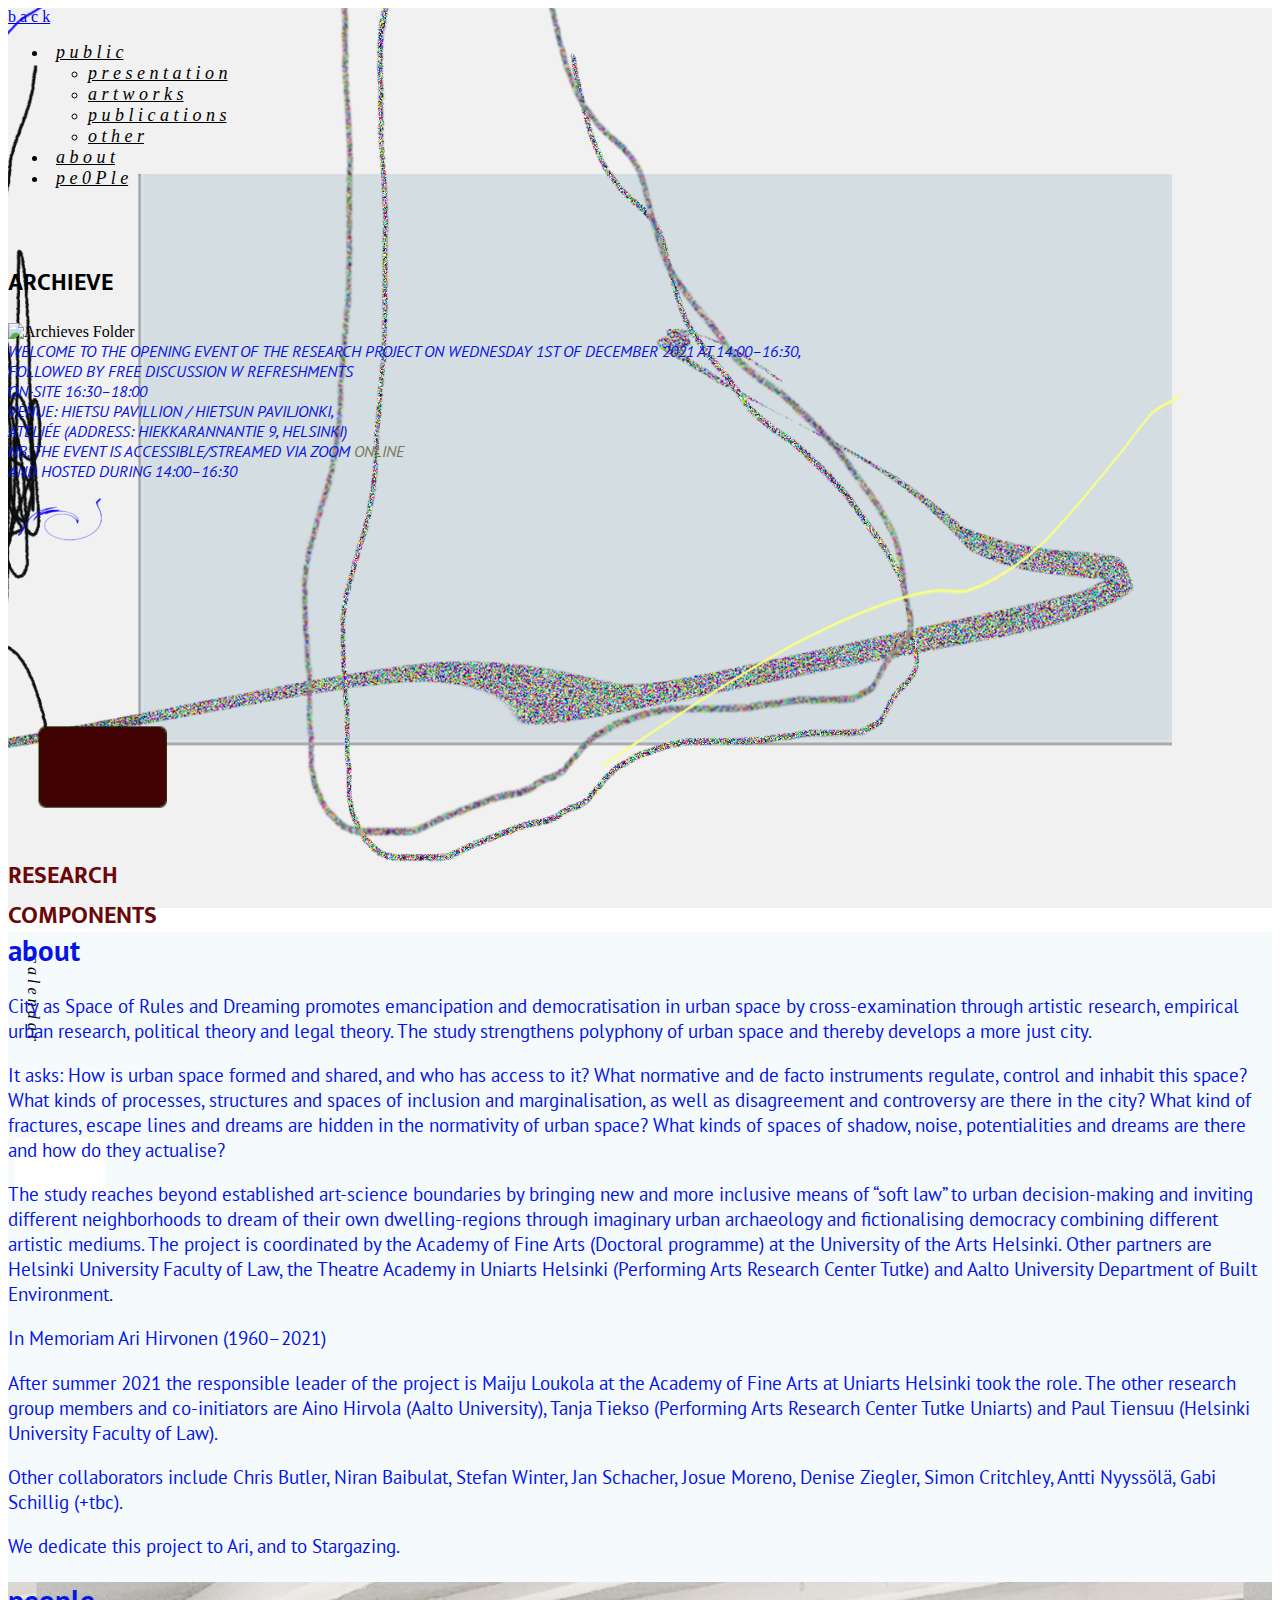
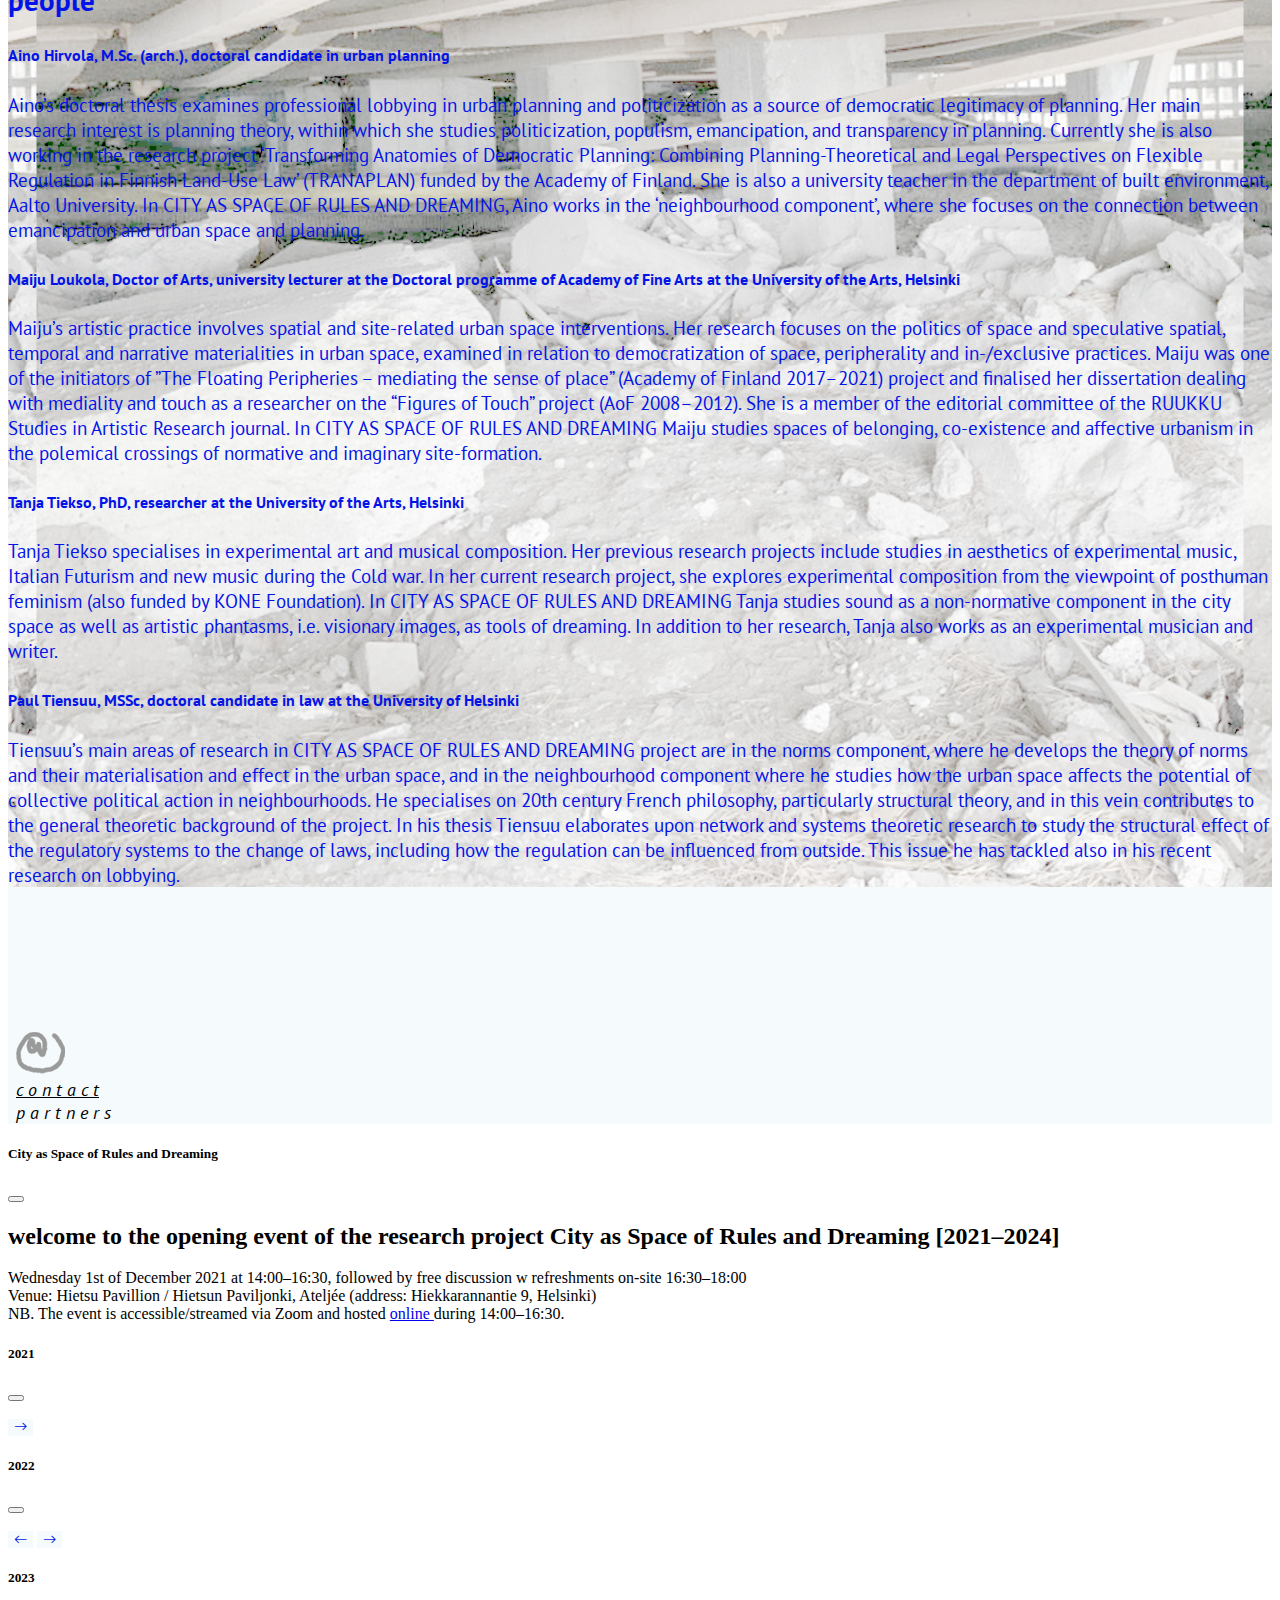
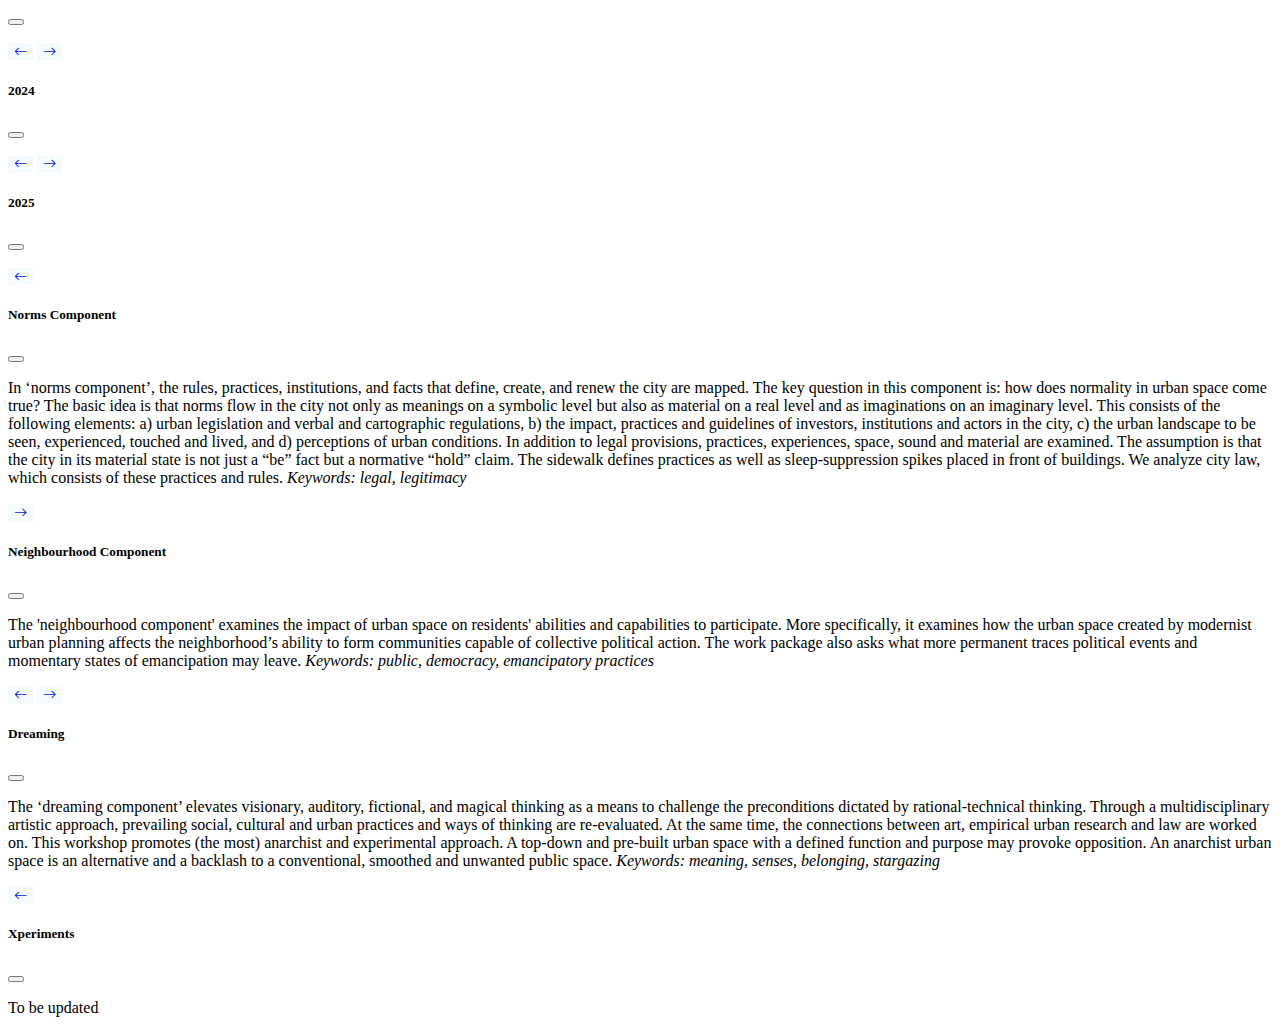
==== index.html @ d41f3d7b "footer modified for smartphones" ====
<!DOCTYPE html>
<html lang="en">
  <head>
    <meta charset="UTF-8" />
    <meta http-equiv="X-UA-Compatible" content="IE=edge" />
    <meta name="viewport" content="width=device-width, initial-scale=1.0" />
    <link
      href="https://cdn.jsdelivr.net/npm/bootstrap@5.1.3/dist/css/bootstrap.min.css"
      rel="stylesheet"
      integrity="sha384-1BmE4kWBq78iYhFldvKuhfTAU6auU8tT94WrHftjDbrCEXSU1oBoqyl2QvZ6jIW3"
      crossorigin="anonymous"
    />
    <link rel="stylesheet" href="https://cdn.jsdelivr.net/npm/bootstrap-icons@1.7.1/font/bootstrap-icons.css">
    <link rel="stylesheet" href="assets/css/styles.css" />
    <title>CityAsSpaceOfRulesAndDreaming</title>
  </head>
  <body>

    <!----------------------  Navbar, doesn't collapse, follow scroll, public expand -->

    <div class="land-page vh-100">
      <nav class="navbar navbar-expand navbar-light fixed-top">
        <div class="container-fluid">
          <a class="navbar-brand" href="#home">b a c k</a>
          <div
            class="collapse navbar-collapse justify-content-center"
            id="navbarNavDropdown"
          >
            <ul class="navbar-nav">
              <li class="nav-item dropdown">
                <a
                  class="nav-link dropdown-toggle"
                  href="work.html"
                  id="navbarDropdownMenuLink"
                  role="button"
                  data-bs-toggle="dropdown"
                  aria-expanded="false"
                >
                  p u b l i c
                </a>
                <ul
                  class="dropdown-menu menu-background"
                  aria-labelledby="navbarDropdownMenuLink"
                >
                  <li>
                    <a class="dropdown-item" href="work.html">p r e s e n t a t i o n</a>
                  </li>
                  <li><a class="dropdown-item" href="work.html">a r t w o r k s</a></li>
                  <li>
                    <a class="dropdown-item" href="work.html">p u b l i c a t i o n s</a>
                  </li>
                  <li><a class="dropdown-item" href="work.html">o t h e r</a></li>
                </ul>
              </li>
              <li class="nav-item">
                <a class="nav-link" aria-current="page" href="#about">a b o u t</a>
              </li>
              <li class="nav-item">
                <a class="nav-link" href="#people">p e 0 P l e</a>
              </li>
            </ul>
          </div>
        </div>
      </nav>
      <!---------------------------------------- Container --------------------------------------------------->
      <div class="container-fluid" id="home">

        <!------------------------------------------ Mooving Banner --------------------------------->
          <div class="row pt-5">
            <div class="col-12 text-uppercase">
              <div class="banner-container" id="banner">
                <h1>City as space of rules and dreaming [2021-2024]</h1>
              </div>
            </div>
          </div>

          <!---------------------------------------- Archieves ------------------------------------------------------->
          <div class="row">
            <div class="col-6 col-md-5 order-md-2 archieves-box">
              <div class="archives-container d-md-flex justify-content-start">
                <h2>Archieve</h2>
                <img src="assets/img/archives-folder.png" alt="Archieves Folder" class="img-fluid" id="archives-folder">
              </div>
              

              <!------------------------------------- Archieves pop up Cards ----------------------------- -->
              <div class="archieves-cards first-archieves-card" >
                <h5>2025</h5>
                <p>
                  To be updated
                </p>
              </div>
              <div class="archieves-cards second-archieves-card" >
                <h5>2024</h5>
                <p>
                  To be updated
                </p>
              </div>
              <div class="archieves-cards third-archieves-card">
                <h5>2023</h5>
                <p>
                  To be updated
                </p>
              </div>
              <div class="archieves-cards fourth-archieves-card">
                <h5>2022</h5>
                <p>
                  To be updated
                </p>
              </div>
              <div class="archieves-cards fifth-archieves-card">
                <h5>2021</h5>
                <p>
                  To be updated
                </p>
              </div>
            </div>

            <!------------------------------------- Calendar Text   ----------------------------------->
            <div class="col-6 col-md-5 order-md-3 fs-4 calendar-text-container">
              <div id="calendar-text">
                <p>Welcome to the opening event of the research project on
                  Wednesday 1st of December 2021 at 14:00–16:30,<br>
                  followed by free discussion w refreshments <br> on-site 16:30–18:00
                  
                </p>
                <p>
                  Venue: Hietsu Pavillion / Hietsun Paviljonki, <br> Ateljée (address:
                  Hiekkarannantie 9, Helsinki) <br>
                  NB. The event is accessible/streamed via Zoom <a href="https://uniarts.zoom.us/j/67145623311"target="_blank">online</a>  <br> and hosted
                  during 14:00–16:30 
                </p>
              </div>
              <img src="assets/img/whirlpool-line.png" alt="Blue Whirlpool" class="img-fluid">  
            </div>

            <!------------------------------------------- Research Components ----------------------------------------->
            <div class="col-12 col-md-6 order-md-4">
              <div class="research-container d-md-flex justify-content-center">
                <img src="assets/img/experiments-folder.png" alt="Archieves Folder" class="img-fluid" id="research-folder">
                <h2>Research <br> Components</h2>
              </div>
              
              <div class="research-cards first-research-card" >
                <h5>Norms Component</h5>
                <p>
                  In ‘norms component’, the rules, practices, institutions, and facts that define, create, and renew the city are mapped. The key question in this component is: how does normality in urban space come true? The basic idea is that norms flow in the city not only as meanings on a symbolic level but also as material on a real level and as imaginations on an imaginary level. This consists of the following elements: a) urban legislation and verbal and cartographic regulations, b) the impact, practices and guidelines of investors, institutions and actors in the city, c) the urban landscape to be seen, experienced, touched and lived, and d) perceptions of urban conditions. In addition to legal provisions, practices, experiences, space, sound and material are examined. The assumption is that the city in its material state is not just a “be” fact but a normative “hold” claim. The sidewalk defines practices as well as sleep-suppression spikes placed in front of buildings. We analyze city law, which consists of these practices and rules. 

                <i>Keywords: legal, legitimacy</i>  
              </p>
              </div>
              <div class="research-cards second-research-card" >
                <h5>Neighbourhood Component</h5>
                <p>
                  The 'neighbourhood component' examines the impact of urban space on residents' abilities and capabilities to participate. More specifically, it examines how the urban space created by modernist urban planning affects the neighborhood’s ability to form communities capable of collective political action. The work package also asks what more permanent traces political events and momentary states of emancipation may leave.

                <i>Keywords: public, democracy, emancipatory practices</i>  
                </p>
              </div>
              <div class="research-cards third-research-card">
                <h5>Dreaming</h5>
                <p>
                  The ‘dreaming component’ elevates visionary, auditory, fictional, and magical thinking as a means to challenge the preconditions dictated by rational-technical thinking. Through a multidisciplinary artistic approach, prevailing social, cultural and urban practices and ways of thinking are re-evaluated. At the same time, the connections between art, empirical urban research and law are worked on. This workshop promotes (the most) anarchist and experimental approach. A top-down and pre-built urban space with a defined function and purpose may provoke opposition. An anarchist urban space is an alternative and a backlash to a conventional, smoothed and unwanted public space. 

                 <i>Keywords: meaning, senses, belonging, stargazing</i> 
                </p>
              </div>
            </div>


            <!----------------------------------- Calendar --------------------------------------------------->
            <div class="col-md-2 col-6 order-md-1 mt-auto fs-5 d-flex" id="calendar">
              <p class="pt-3 calendar-toggler">c a l e n d a r</p>
              
            </div>  
            <!----------------------------------- Xperiment ------------------------------------------------- -->
            <div class="col-6 order-md-last">
              <div class="experiment-container d-md-flex justify-content-start">
                <h2>Xperiments</h2>
                <img src="assets/img/small-white-folder.png" alt="Experiments Folder" class="img-fluid" id="experiments-folder">
                <div class="xperiments-cards" >
                  <h5>Xperiments</h5>
                  <p>
                    To be updated  
                  </p>
                </div>
              </div>
            </div>
          </div>
        </div>
    </div>
    <div class="container-fluid sections">
      <div class="row px-4 mb-5 mt-5 pt-5" id="about">
        <h2 class="mt-5">About</h2>
        <section class="mt-5 pt-5">
          <p>
            City as Space of Rules and Dreaming promotes emancipation and democratisation in urban space by cross-examination through artistic research, empirical urban research, political theory and legal theory. The study strengthens polyphony of urban space and thereby develops a more just city.
          </p>
            <p>
            It asks: How is urban space formed and shared, and who has access to it? What normative and de facto instruments regulate, control and inhabit this space? What kinds of processes, structures and spaces of inclusion and marginalisation, as well as disagreement and controversy are there in the city? What kind of fractures, escape lines and dreams are hidden in the normativity of urban space? What kinds of spaces of shadow, noise, potentialities and dreams are there and how do they actualise?
            </p>
            <p>
              The study reaches beyond established art-science boundaries by bringing new and more inclusive means of “soft law” to urban decision-making and inviting different neighborhoods to dream of their own dwelling-regions through imaginary urban archaeology and fictionalising democracy combining different artistic mediums. The project is coordinated by the Academy of Fine Arts (Doctoral programme) at the University of the Arts Helsinki. Other partners are Helsinki University Faculty of Law, the Theatre Academy in Uniarts Helsinki (Performing Arts Research Center Tutke) and Aalto University Department of Built Environment.
            </p>
            <p>
              In Memoriam Ari Hirvonen (1960–2021)
            </p>
            <p>
              After summer 2021 the responsible leader of the project is Maiju Loukola at the Academy of Fine Arts at Uniarts Helsinki took the role. The other research group members and co-initiators are Aino Hirvola (Aalto University), Tanja Tiekso (Performing Arts Research Center Tutke Uniarts) and Paul Tiensuu (Helsinki University Faculty of Law).
            </p>
            <p>
              Other collaborators include Chris Butler, Niran Baibulat, Stefan Winter, Jan Schacher, Josue Moreno, Denise Ziegler, Simon Critchley, Antti Nyyssölä, Gabi Schillig (+tbc). 
            </p>
            <p>
              We dedicate this project to Ari, and to Stargazing.
            </p>
        </div>
        <div class="row my-5 px-4 py-5" id="people">
        <h2 class="mt-5 pt-5">People</h2>
        <section class="my-5">
        <h5 class="mt-5"> Aino Hirvola, M.Sc. (arch.), doctoral candidate in urban planning</h5> 
        <p>
           Aino’s doctoral thesis examines professional lobbying in urban planning and politicization as a source of democratic legitimacy of planning. Her main research interest is planning theory, within which she studies politicization, populism, emancipation, and transparency in planning. Currently she is also working in the research project ‘Transforming Anatomies of Democratic Planning: Combining Planning-Theoretical and Legal Perspectives on Flexible Regulation in Finnish Land-Use Law’ (TRANAPLAN) funded by the Academy of Finland. She is also a university teacher in the department of built environment, Aalto University. In CITY AS SPACE OF RULES AND DREAMING, Aino works in the ‘neighbourhood component’, where she focuses on the connection between emancipation and urban space and planning.
        </p>
        </section>
        
      </section>
      <section class="mb-5">
        <h5>Maiju Loukola, Doctor of Arts, university lecturer at the Doctoral programme of Academy of Fine Arts at the University of the Arts, Helsinki
        </h5> 
        <p>
          Maiju’s artistic practice involves spatial and site-related urban space interventions. Her research focuses on the politics of space and speculative spatial, temporal and narrative materialities in urban space, examined in relation to democratization of space, peripherality and in-/exclusive practices. Maiju was one of the initiators of ”The Floating Peripheries – mediating the sense of place” (Academy of Finland 2017–2021) project and finalised her dissertation dealing with mediality and touch as a researcher on the “Figures of Touch” project (AoF 2008–2012). She is a member of the editorial committee of the RUUKKU Studies in Artistic Research journal. In CITY AS SPACE OF RULES AND DREAMING Maiju studies spaces of belonging, co-existence and affective urbanism in the polemical crossings of normative and imaginary site-formation. 
        </p>
        </section>
        <section class="mb-5">
          <h5>Tanja Tiekso, PhD, researcher at the University of the Arts, Helsinki</h5> 
          <p>
            Tanja Tiekso specialises in experimental art and musical composition. Her previous research projects include studies in aesthetics of experimental music, Italian Futurism and new music during the Cold war. In her current research project, she explores experimental composition from the viewpoint of posthuman feminism (also funded by KONE Foundation). In CITY AS SPACE OF RULES AND DREAMING Tanja studies sound as a non-normative component in the city space as well as artistic phantasms, i.e. visionary images, as tools of dreaming. In addition to her research, Tanja also works as an experimental musician and writer. 
          </p>
          </section>
          <section class="mb-5">
            <h5>Paul Tiensuu, MSSc, doctoral candidate in law at the University of Helsinki
            </h5> 
            <p>
              Tiensuu’s main areas of research in CITY AS SPACE OF RULES AND DREAMING project are in the norms component, where he develops the theory of norms and their materialisation and effect in the urban space, and in the neighbourhood component where he studies how the urban space affects the potential of collective political action in neighbourhoods. He specialises on 20th century French philosophy, particularly structural theory, and in this vein contributes to the general theoretic background of the project. In his thesis Tiensuu elaborates upon network and systems theoretic research to study the structural effect of the regulatory systems to the change of laws, including how the regulation can be influenced from outside. This issue he has tackled also in his recent research on lobbying.
            </p>
          </section>
      </div>
      <!------------------------------------------------- Footer ----------------------------------------->

      <div class="row">
        <div class="col-12">
          <footer class="w-100">
            <ul class="d-flex justify-content-center align-items-center">
              <li id="img-container-footer">
                <a href="mailto:cityasspaceofrulesanddreaming.fi" class="px-0">
                  <img src="assets/img/footer-at-logo.png" alt="at contact" class="img-fluid nav-link">
                </a>
              </li>
              <li>
                <a href="mailto:cityasspaceofrulesanddreaming.fi" class="nav-link text-decoration-none my-auto px-0">c o n t a c t</a>
              </li>
              <li>
                <span class="nav-link text-decoration-none px-0" id="partners-toggle">p a r t n e r s</span>
              </li>
            </ul>
            <p class="partners-text text-center mx-auto">
              The project is coordinated by the Academy of Fine Arts (Doctoral programme) at the University of the Arts Helsinki. Other partners are Helsinki University Faculty of Law, the Theatre Academy in Uniarts Helsinki (Performing Arts Research Center Tutke) and Aalto University Department of Built Environment 
            </p>
          </footer>
        </div>
      </div>
    </div>

    <!---------------------------------------- Calendar Modal ------------------------------------------>
    <div class="modal fade" id="calendarModal" aria-hidden="true" aria-labelledby="calendarModalToggleLabel" tabindex="-1">
      <div class="modal-dialog modal-dialog-centered">
        <div class="modal-content">
          <div class="modal-header">
            <h5 class="modal-title" id="calendarModalToggleLabel">City as Space of Rules and Dreaming</h5>
            <button type="button" class="btn-close" data-bs-dismiss="modal" aria-label="Close"></button>
          </div>
          <div class="modal-body">
            <h2>welcome to the opening event of the research project City as Space of Rules and Dreaming [2021–2024]</h2>
            <p>
              Wednesday 1st of December 2021 at 14:00–16:30, followed by free discussion w refreshments on-site 16:30–18:00 <br> Venue: Hietsu Pavillion / Hietsun Paviljonki, Ateljée (address: Hiekkarannantie 9, Helsinki) <br> NB. The event is accessible/streamed via Zoom and hosted <a href="https://uniarts.zoom.us/j/67145623311" target="_blank"> online </a> during 14:00–16:30.
            </p>
          </div>
          </div>
        </div>
      </div>
    </div>
    <!----------------------------------  Archieves Modal ---------------------------------------------->

    <div class="modal fade" id="archievesModal2021" aria-hidden="true" aria-labelledby="archievesModal2021ToggleLabel" tabindex="-1">
      <div class="modal-dialog modal-dialog-centered">
        <div class="modal-content">
          <div class="modal-header">
            <h5 class="modal-title" id="archievesModal2021ToggleLabel">2021</h5>
            <button type="button" class="btn-close" data-bs-dismiss="modal" aria-label="Close"></button>
          </div>
          <div class="modal-body">
            <p></p>
          </div>
          <div class="modal-footer">
            <button class="btn btn-primary bg-btn" data-bs-target="#archievesModal2022" data-bs-toggle="modal"><i class="bi bi-arrow-right back-arrow"></i></button>
          </div>
        </div>
      </div>
    </div>
    <div class="modal fade" id="archievesModal2022" aria-hidden="true" aria-labelledby="archievesModal2022ToggleLabel" tabindex="-1">
      <div class="modal-dialog modal-dialog-centered">
        <div class="modal-content">
          <div class="modal-header">
            <h5 class="modal-title" id="archievesModal2022ToggleLabel">2022</h5>
            <button type="button" class="btn-close" data-bs-dismiss="modal" aria-label="Close"></button>
          </div>
          <div class="modal-body">
           <p></p>
          </div>
          <div class="modal-footer justify-content-between">
            <button class="btn btn-primary bg-btn" data-bs-target="#archievesModal2021" data-bs-toggle="modal"><i class="bi bi-arrow-left"></i></button>
            <button class="btn btn-primary bg-btn" data-bs-target="#archievesModal2023" data-bs-toggle="modal"><i class="bi bi-arrow-right back-arrow"></i></button>
          </div>
        </div>
      </div>
    </div>
    <div class="modal fade" id="archievesModal2023" aria-hidden="true" aria-labelledby="archievesModal2023ToggleLabel" tabindex="-1">
      <div class="modal-dialog modal-dialog-centered">
        <div class="modal-content">
          <div class="modal-header">
            <h5 class="modal-title" id="archievesModal2023ToggleLabel">2023</h5>
            <button type="button" class="btn-close" data-bs-dismiss="modal" aria-label="Close"></button>
          </div>
          <div class="modal-body">
           <p></p>
          </div>
          <div class="modal-footer justify-content-between">
            <button class="btn btn-primary bg-btn" data-bs-target="#archievesModal2022" data-bs-toggle="modal"><i class="bi bi-arrow-left"></i></button>
            <button class="btn btn-primary bg-btn" data-bs-target="#archievesModal2024" data-bs-toggle="modal"><i class="bi bi-arrow-right back-arrow"></i></button>
          </div>
        </div>
      </div>
    </div>
    <div class="modal fade" id="archievesModal2024" aria-hidden="true" aria-labelledby="archievesModal2024ToggleLabel" tabindex="-1">
      <div class="modal-dialog modal-dialog-centered">
        <div class="modal-content">
          <div class="modal-header">
            <h5 class="modal-title" id="archievesModal2024ToggleLabel">2024</h5>
            <button type="button" class="btn-close" data-bs-dismiss="modal" aria-label="Close"></button>
          </div>
          <div class="modal-body">
           <p></p>
          </div>
          <div class="modal-footer justify-content-between">
            <button class="btn btn-primary bg-btn" data-bs-target="#archievesModal2023" data-bs-toggle="modal"><i class="bi bi-arrow-left"></i></button>
            <button class="btn btn-primary bg-btn" data-bs-target="#archievesModal2025" data-bs-toggle="modal"><i class="bi bi-arrow-right back-arrow"></i></button>
          </div>
        </div>
      </div>
    </div>
    <div class="modal fade" id="archievesModal2025" aria-hidden="true" aria-labelledby="archievesModal2025ToggleLabel" tabindex="-1">
      <div class="modal-dialog modal-dialog-centered">
        <div class="modal-content">
          <div class="modal-header">
            <h5 class="modal-title" id="archievesModal2025ToggleLabel">2025</h5>
            <button type="button" class="btn-close" data-bs-dismiss="modal" aria-label="Close"></button>
          </div>
          <div class="modal-body">
           <p></p>
          </div>
          <div class="modal-footer justify-content-start">
            <button class="btn btn-primary bg-btn" data-bs-target="#archievesModal2024" data-bs-toggle="modal"><i class="bi bi-arrow-left"></i></button>
          </div>
        </div>
      </div>
    </div>

    <!--------------------------------------------------  Research Modal ---------------------------------------------->

    <div class="modal fade" id="researchModal1" aria-hidden="true" aria-labelledby="researchModal1ToggleLabel" tabindex="-1">
      <div class="modal-dialog modal-dialog-centered">
        <div class="modal-content">
          <div class="modal-header">
            <h5 class="modal-title" id="researchModal1ToggleLabel">Norms Component</h5>
            <button type="button" class="btn-close" data-bs-dismiss="modal" aria-label="Close"></button>
          </div>
          <div class="modal-body">
            <p>
              In ‘norms component’, the rules, practices, institutions, and facts that define, create, and renew the city are mapped. The key question in this component is: how does normality in urban space come true? The basic idea is that norms flow in the city not only as meanings on a symbolic level but also as material on a real level and as imaginations on an imaginary level. This consists of the following elements: a) urban legislation and verbal and cartographic regulations, b) the impact, practices and guidelines of investors, institutions and actors in the city, c) the urban landscape to be seen, experienced, touched and lived, and d) perceptions of urban conditions. In addition to legal provisions, practices, experiences, space, sound and material are examined. The assumption is that the city in its material state is not just a “be” fact but a normative “hold” claim. The sidewalk defines practices as well as sleep-suppression spikes placed in front of buildings. We analyze city law, which consists of these practices and rules. 

            <i>Keywords: legal, legitimacy</i>  
          </p>
          </div>
          <div class="modal-footer">
            <button class="btn btn-primary bg-btn" data-bs-target="#researchModal2" data-bs-toggle="modal"><i class="bi bi-arrow-right back-arrow"></i></button>
          </div>
        </div>
      </div>
    </div>
    <div class="modal fade" id="researchModal2" aria-hidden="true" aria-labelledby="researchModal2ToggleLabel" tabindex="-1">
      <div class="modal-dialog modal-dialog-centered">
        <div class="modal-content">
          <div class="modal-header">
            <h5 class="modal-title" id="researchModal2ToggleLabel">Neighbourhood Component</h5>
            <button type="button" class="btn-close" data-bs-dismiss="modal" aria-label="Close"></button>
          </div>
          <div class="modal-body">
            <p>
              The 'neighbourhood component' examines the impact of urban space on residents' abilities and capabilities to participate. More specifically, it examines how the urban space created by modernist urban planning affects the neighborhood’s ability to form communities capable of collective political action. The work package also asks what more permanent traces political events and momentary states of emancipation may leave.

            <i>Keywords: public, democracy, emancipatory practices</i>  
            </p>
          </div>
          <div class="modal-footer justify-content-between">
            <button class="btn btn-primary bg-btn" data-bs-target="#researchModal1" data-bs-toggle="modal"><i class="bi bi-arrow-left"></i></button>
            <button class="btn btn-primary bg-btn" data-bs-target="#researchModal3" data-bs-toggle="modal"><i class="bi bi-arrow-right back-arrow"></i></button>
          </div>
        </div>
      </div>
    </div>
    <div class="modal fade" id="researchModal3" aria-hidden="true" aria-labelledby="researchModal3ToggleLabel" tabindex="-1">
      <div class="modal-dialog modal-dialog-centered">
        <div class="modal-content">
          <div class="modal-header">
            <h5 class="modal-title" id="researchModal3ToggleLabel">Dreaming</h5>
            <button type="button" class="btn-close" data-bs-dismiss="modal" aria-label="Close"></button>
          </div>
          <div class="modal-body">
            <p>
              The ‘dreaming component’ elevates visionary, auditory, fictional, and magical thinking as a means to challenge the preconditions dictated by rational-technical thinking. Through a multidisciplinary artistic approach, prevailing social, cultural and urban practices and ways of thinking are re-evaluated. At the same time, the connections between art, empirical urban research and law are worked on. This workshop promotes (the most) anarchist and experimental approach. A top-down and pre-built urban space with a defined function and purpose may provoke opposition. An anarchist urban space is an alternative and a backlash to a conventional, smoothed and unwanted public space. 

             <i>Keywords: meaning, senses, belonging, stargazing</i> 
            </p>
          </div>
          <div class="modal-footer justify-content-start">
            <button class="btn btn-primary bg-btn" data-bs-target="#researchModal2" data-bs-toggle="modal"><i class="bi bi-arrow-left"></i></i></button>
          </div>
        </div>
      </div>
    </div>
    <!------------------------------------------------ Xperiments Modal -------------------------------------------------->

    <div class="modal fade" id="xperimentsModal" aria-hidden="true" aria-labelledby="xperimentsModalToggleLabel" tabindex="-1">
      <div class="modal-dialog modal-dialog-centered">
        <div class="modal-content">
          <div class="modal-header">
            <h5 class="modal-title" id="xperimentsModalToggleLabel">Xperiments</h5>
            <button type="button" class="btn-close" data-bs-dismiss="modal" aria-label="Close"></button>
          </div>
          <div class="modal-body">
            <p>
              To be updated
            </p>
          </div>
          <div class="modal-footer">
          </div>
        </div>
      </div>
    </div>
    <!-- ----------------------------------------- Scripts JS ---------------------------------------------------------- -->
    <script
      src="https://cdn.jsdelivr.net/npm/bootstrap@5.1.3/dist/js/bootstrap.bundle.min.js"
      integrity="sha384-ka7Sk0Gln4gmtz2MlQnikT1wXgYsOg+OMhuP+IlRH9sENBO0LRn5q+8nbTov4+1p"
      crossorigin="anonymous"
    ></script>
    <script src="https://code.jquery.com/jquery-3.6.0.min.js" integrity="sha256-/xUj+3OJU5yExlq6GSYGSHk7tPXikynS7ogEvDej/m4=" crossorigin="anonymous"></script>
    <script src="assets/js/script.js"></script>
  </body>
</html>
---- assets/css/styles.css ----
/* ------------------------------------------------ Typo implorts ------------------------*/
 
@import url('https://fonts.googleapis.com/css2?family=Mukta:wght@500&family=PT+Sans:ital,wght@0,400;0,700;1,400&family=Roboto:ital,wght@0,400;1,500&display=swap'); 
 /* ---------------------------- Background images ---------------------- */

 /*--------------------------- Desktop-------------------------------*/

.land-page{
    height: 100vh;
    background-image: url("../img/desktop/alternative-background.png");
    background-position: center;
    background-size: cover;
    background-repeat: no-repeat;
    background-color: #f1f1f1;
}

@media(max-width: 1200px) {

    .land-page {
        background-image: url("../img/alternative-background-1200.png");
    }   
}
@media(max-width: 992px) {

    .land-page {
        background-image: url("../img/smartphone/background-medium2.png");
    }   
    #calendar-text p {
        font-size: 20px;
    }
    .calendar-text-container{
        min-height: 40vh;
    }
}

@media(max-width: 768px) {

    .land-page {
        background-image: url("../img/smartphone/background-smartphone.png");
    }
    #calendar-text p {
        font-size: 15px;
    }
    .calendar-text-container{
        min-height: 383px;
    }   
}

@media(min-width:726px){
    footer{
    padding-top: 10%;
    justify-content: center;
    }
    .nav-link, .dropdown-item{
        font-style: italic;
        color: black !important;    
        font-size: large;
    }
    
}
@media(max-width: 576px){
    #calendar-text{
        display: none;
    }
    .calendar-text-container{
        height: 0;
    }
    .nav-link{
        font-style: italic;
        color: black;
        font-size: 13px;
        }
        .sections{
            margin-top: 10vh;
        }
}

.nav-link{
    margin: 0 0.5rem;
}
.calendar-text-container{
    min-height: 40vh;
}

.menu-background{
    background: none;
    border: 0px;

}
 
/* ---------------------- Banner --------------------*/
 
#banner {
    color: #0414e7;
    width: 100%;
    overflow: hidden;
    margin: 0;
}

/* ------------------ Mooving Text ---------------------- */
#banner > h1 {
    display: inline-block;                
    padding-right: 2em;                   /* sapce for transition */
    padding-left: 100%;                   /* Initialy to the right of the container */
    white-space: nowrap;                  /* No back to line */
    animation: defilement-rtl 30s infinite linear;
    margin: 0 auto;
    font-family: "Roboto", sans-serif;
    font-style: italic;
  }
  @keyframes defilement-rtl {
    0% {
      transform: translate3d(0,0,0);      /* right initial position */
    }
    100% {
      transform: translate3d(-100%,0,0);  /* final left position */
    }
  }


/* ----------------------------------- Archives ----------------*/

.archives-container h2{
    text-transform: uppercase;
    font-family: 'mukta', sans-serif;
}

#archives-folder{
    cursor: pointer;
}

.archieves-cards{
    display: none;
    width: 30%;
    height: 60%;
    position: absolute;
    left: 35%;
    top: 10%;
    border: black solid 1px;
    cursor: pointer;
    padding: 10px;
    overflow: scroll;
    background-color: #f5fbfc;
    font-family: 'PT sans', sans-serif;
    text-align: center;
}

.archieves-active{
    display: block;
}
.archieves-active:hover{
    transform: scale(1.05);
}

.first-archieves-card{
    z-index: 1;
}

.second-archieves-card{
    margin : 3em 0 0 3em;
    z-index: 2;
}
.third-archieves-card{
    margin : 6em 0 0 6em;
    z-index: 3;
}
.fourth-archieves-card{
    margin : 9em 0 0 9em;
    z-index: 4;
}
.fifth-archieves-card{
    margin : 12em 0 0 12em;
    z-index: 5;
}

/*---------------------------- Calendar Text -----------------------------*/
.calendarTextDisabled{
    display: none;
}
/*-------------------------------------- Calendar------------------------*/

#calendar .calendar-toggler {
    writing-mode: vertical-rl;
    text-orientation: mixed;
    cursor: pointer;
    font-style: italic; 
}

.calendar-text-container{
    font-family: 'PT sans', sans-serif;

}
.calendar-text-container p {
    text-transform: uppercase;
    margin: auto;
}
#calendar-text{
    color: #0414e7;
    font-style: italic;
}
#calendar-text a {
    text-decoration: none;
    color: rgb(119, 119, 87);
}
/* ---------------------------------------- research ----------------------------*/

.research-container h2{
    text-transform: uppercase;
    color: #6c0707;
    font-family: 'mukta', sans-serif;
}
#research-folder{
    cursor: pointer;
}

.research-cards{
    display: none;
    width: 30%;
    height: 60%;
    position: absolute;
    left: 35%;
    top: 10%;
    border: black solid 1px;
    cursor: pointer;
    padding: 10px;
    overflow: scroll;
    background-color: #f5fbfc;
    font-family: 'PT sans', sans-serif;
    text-align: center;
    
}

.research-active{
    display: block;
}
.research-active:hover{
    transform: scale(1.05);
}

.first-research-card{
    z-index: 1;
}

.second-research-card{
    margin : 3em 0 0 3em;
    z-index: 2;
}
.third-research-card{
    margin : 6em 0 0 6em;
    z-index: 3;
}

/* --------------------------------------------- Experiments ----------------------------------------*/

.experiment-container h2{
    text-transform: uppercase;
    color: white;
    font-family: 'mukta', sans-serif;
}

#experiments-folder{
    cursor: pointer;
}

.xperiments-cards{
    display: none;
    width: 30%;
    height: 60%;
    position: absolute;
    left: 20%;
    top: 10%;
    border: black solid 1px;
    cursor: pointer;
    padding: 10px;
    overflow: scroll;
    background-color: #f5fbfc;
    font-family: 'PT sans', sans-serif;
    text-align: center;
}
.xperiments-active{
    display: block;
}
/* ----------------------------------------- Footer -------------------------------*/




#partners-toggle{
    cursor: pointer;
}
.partners-text{
    width: 50%;
    font-size: small;
    display: none;
}
.partners-text-enabled{
    display: block;
    font-weight: bold;
    font-family: 'PT sans', sans-serif;
    color: #0414e7;
}

.sections{
    color: #0414e7;
    height: auto;
    font-family: "PT sans", sans-serif;
    background-color: #f5fbfc;
}
#people{
    background-image: url("../img/artworksbackground1.jpg");
    background-position: center;
    background-size: contain; 
}
#people, #about{
    font-size: 1.2rem;
}
.bg-btn{
    background-color: #f5fbfc !important;
    border: #f5fbfc !important;
}
.bg-btn i {
    color: #0414e7;
}
.sections h2{
    text-transform: lowercase;
}

footer img{
    padding: 0 !important;
    margin: 0;
}

footer ul {
    list-style: none;
    padding: 0;
    margin: 0;
}
footer ul li {
    margin: auto 0;
}
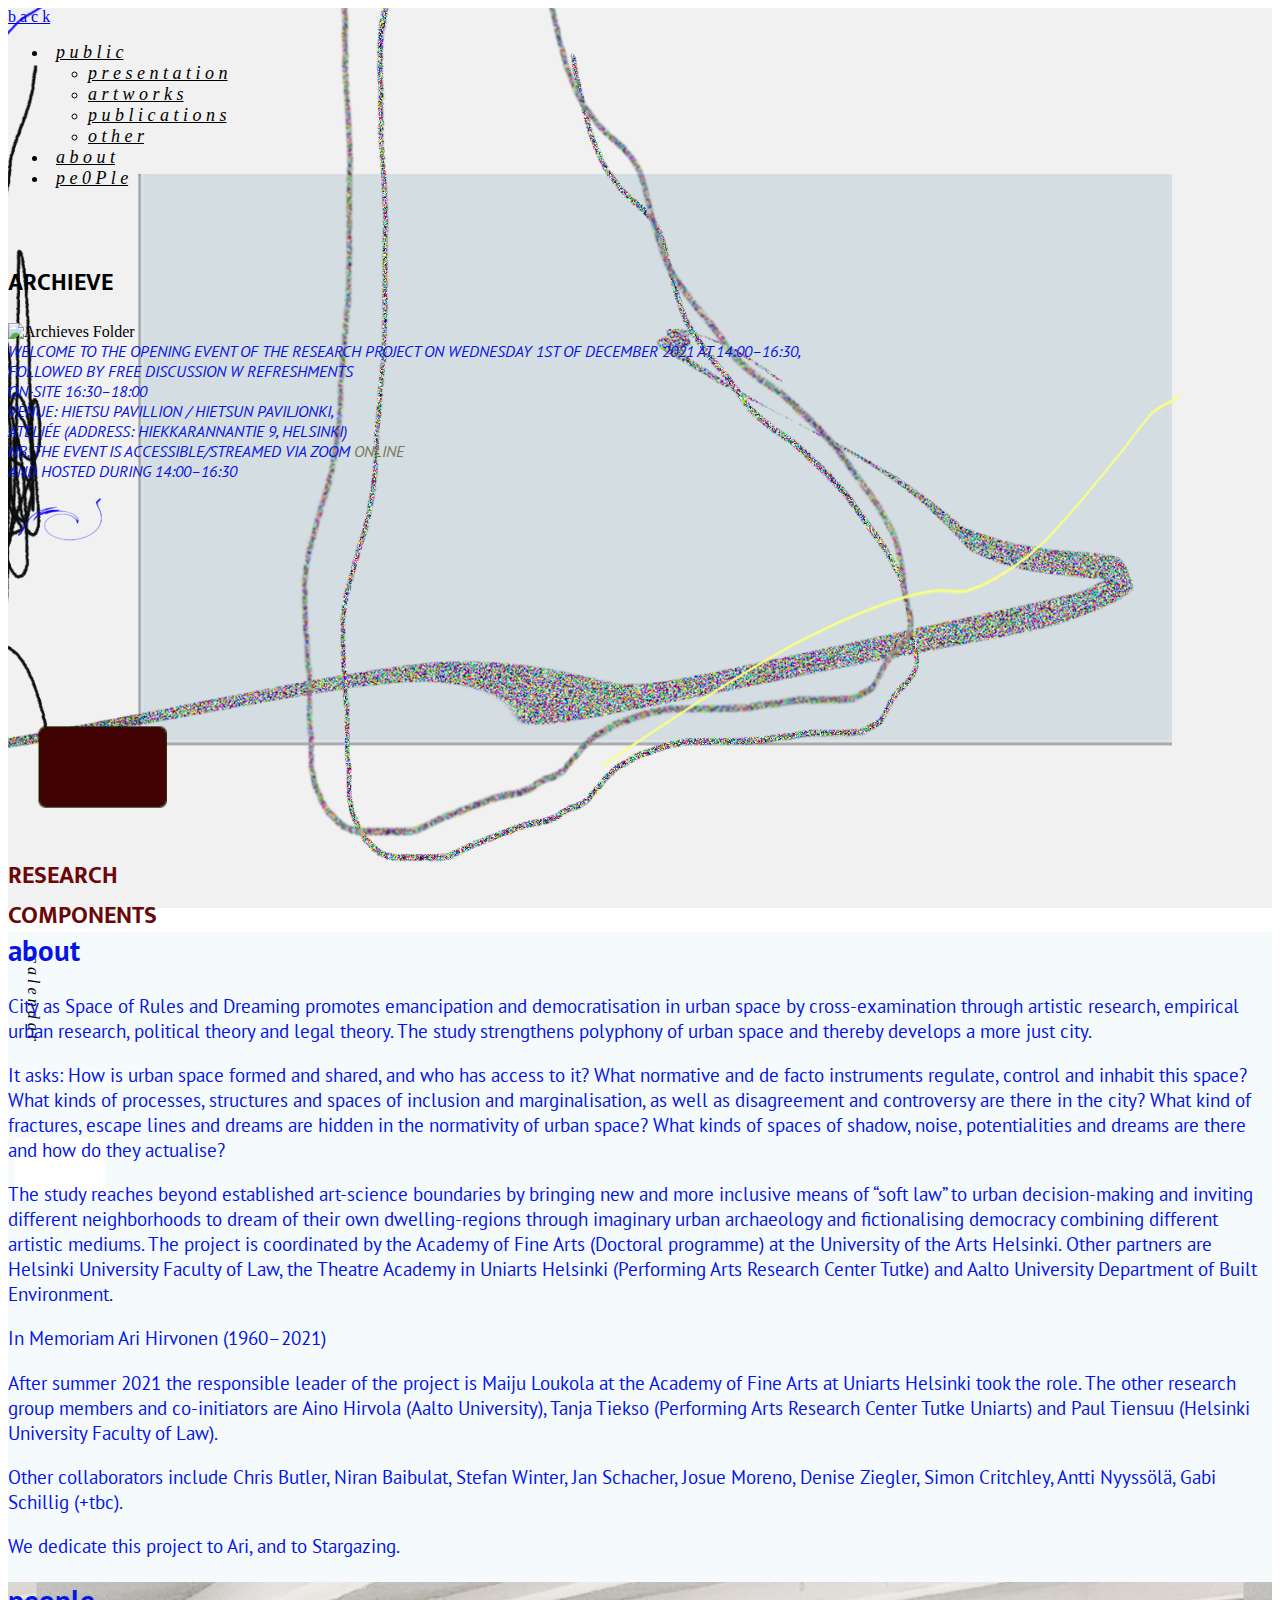
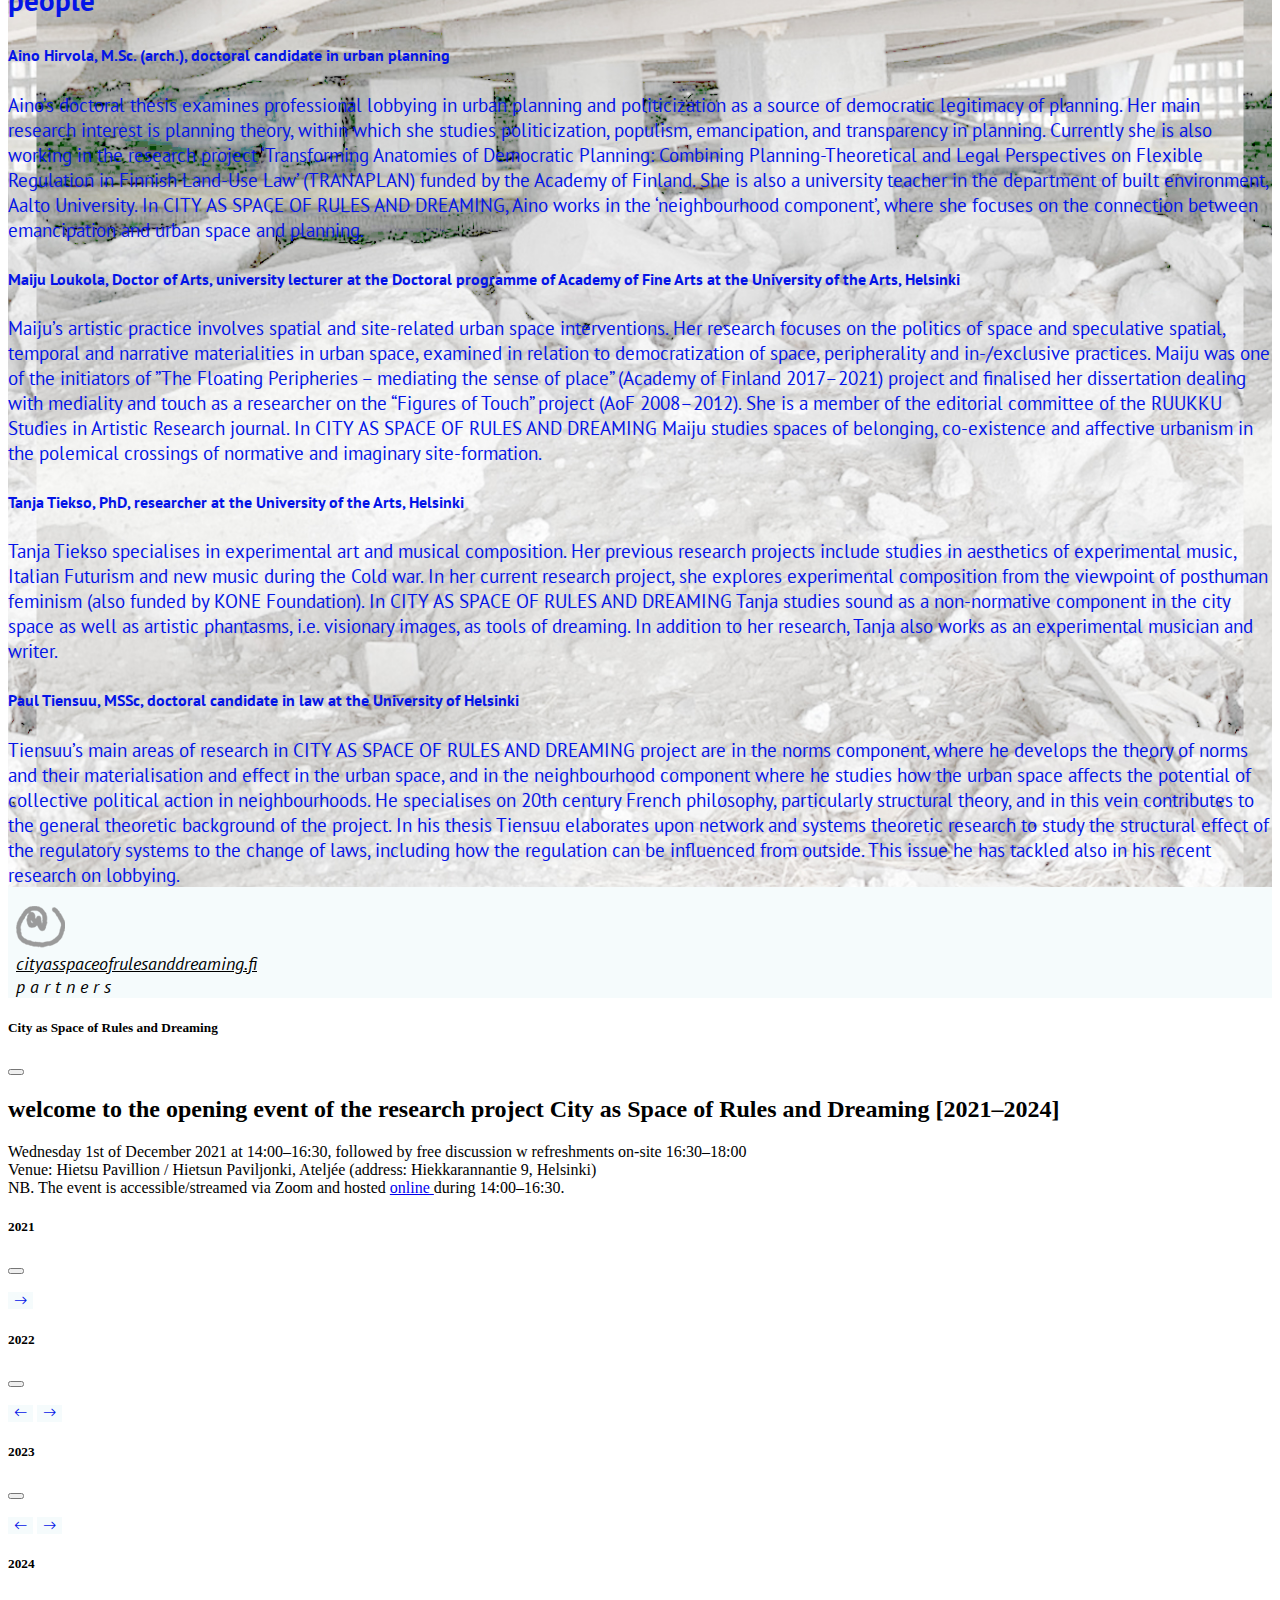
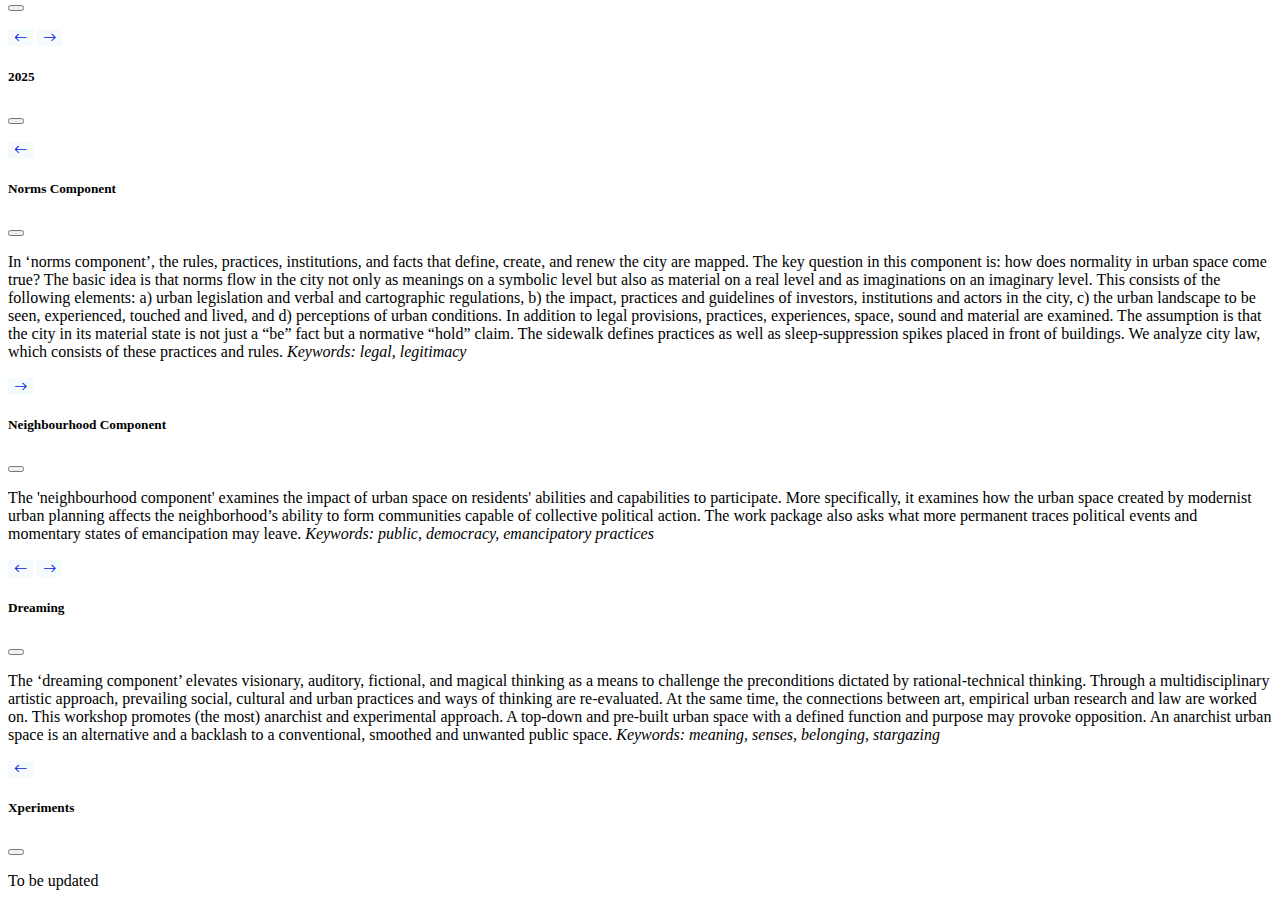
==== commit 2330be00: "research folder img size changed for smartphones" ====
--- a/index.html
+++ b/index.html
@@ -85,30 +85,52 @@
 
               <!------------------------------------- Archieves pop up Cards ----------------------------- -->
               <div class="archieves-cards first-archieves-card" >
+                <div class="d-flex justify-content-between">
+                  <h4>Archieve</h4>
+                  <button type="button" class="btn-close card-btn-close" aria-label="Close"></button>
+                </div>
                 <h5>2025</h5>
                 <p>
                   To be updated
                 </p>
               </div>
               <div class="archieves-cards second-archieves-card" >
+                <div class="d-flex justify-content-between">
+                  <h4>Archieve</h4>
+                  <button type="button" class="btn-close card-btn-close" aria-label="Close"></button>
+                </div>
                 <h5>2024</h5>
+
                 <p>
                   To be updated
                 </p>
               </div>
               <div class="archieves-cards third-archieves-card">
+                <div class="d-flex justify-content-between">
+                  <h4>Archieve</h4>
+                  <button type="button" class="btn-close card-btn-close" aria-label="Close"></button>
+                </div>
                 <h5>2023</h5>
+
                 <p>
                   To be updated
                 </p>
               </div>
               <div class="archieves-cards fourth-archieves-card">
+                <div class="d-flex justify-content-between">
+                  <h4>Archieve</h4>
+                  <button type="button" class="btn-close card-btn-close" aria-label="Close"></button>
+                </div>
                 <h5>2022</h5>
                 <p>
                   To be updated
                 </p>
               </div>
               <div class="archieves-cards fifth-archieves-card">
+                <div class="d-flex justify-content-between">
+                  <h4>Archieve</h4>
+                  <button type="button" class="btn-close card-btn-close" aria-label="Close"></button>
+                </div>
                 <h5>2021</h5>
                 <p>
                   To be updated
@@ -141,7 +163,11 @@
                 <h2>Research <br> Components</h2>
               </div>
               
-              <div class="research-cards first-research-card" >
+              <div class="research-cards first-research-card">
+                <div class="d-flex justify-content-between">
+                  <h4>Research Components</h4>
+                  <button type="button" class="btn-close card-btn-close" aria-label="Close"></button>
+                </div>
                 <h5>Norms Component</h5>
                 <p>
                   In ‘norms component’, the rules, practices, institutions, and facts that define, create, and renew the city are mapped. The key question in this component is: how does normality in urban space come true? The basic idea is that norms flow in the city not only as meanings on a symbolic level but also as material on a real level and as imaginations on an imaginary level. This consists of the following elements: a) urban legislation and verbal and cartographic regulations, b) the impact, practices and guidelines of investors, institutions and actors in the city, c) the urban landscape to be seen, experienced, touched and lived, and d) perceptions of urban conditions. In addition to legal provisions, practices, experiences, space, sound and material are examined. The assumption is that the city in its material state is not just a “be” fact but a normative “hold” claim. The sidewalk defines practices as well as sleep-suppression spikes placed in front of buildings. We analyze city law, which consists of these practices and rules. 
@@ -149,7 +175,11 @@
                 <i>Keywords: legal, legitimacy</i>  
               </p>
               </div>
-              <div class="research-cards second-research-card" >
+              <div class="research-cards second-research-card">
+                <div class="d-flex justify-content-between">
+                  <h4>Research Components</h4>
+                  <button type="button" class="btn-close card-btn-close" aria-label="Close"></button>
+                </div>
                 <h5>Neighbourhood Component</h5>
                 <p>
                   The 'neighbourhood component' examines the impact of urban space on residents' abilities and capabilities to participate. More specifically, it examines how the urban space created by modernist urban planning affects the neighborhood’s ability to form communities capable of collective political action. The work package also asks what more permanent traces political events and momentary states of emancipation may leave.
@@ -158,6 +188,10 @@
                 </p>
               </div>
               <div class="research-cards third-research-card">
+                <div class="d-flex justify-content-between">
+                  <h4>Research Components</h4>
+                  <button type="button" class="btn-close card-btn-close" aria-label="Close"></button>
+                </div>
                 <h5>Dreaming</h5>
                 <p>
                   The ‘dreaming component’ elevates visionary, auditory, fictional, and magical thinking as a means to challenge the preconditions dictated by rational-technical thinking. Through a multidisciplinary artistic approach, prevailing social, cultural and urban practices and ways of thinking are re-evaluated. At the same time, the connections between art, empirical urban research and law are worked on. This workshop promotes (the most) anarchist and experimental approach. A top-down and pre-built urban space with a defined function and purpose may provoke opposition. An anarchist urban space is an alternative and a backlash to a conventional, smoothed and unwanted public space. 
@@ -179,7 +213,11 @@
                 <h2>Xperiments</h2>
                 <img src="assets/img/small-white-folder.png" alt="Experiments Folder" class="img-fluid" id="experiments-folder">
                 <div class="xperiments-cards" >
-                  <h5>Xperiments</h5>
+                  <div class="d-flex justify-content-between">
+                    <h4>Xperiments</h4>
+                    <button type="button" class="btn-close card-btn-close" aria-label="Close"></button>
+                  </div>
+                  <h5></h5>
                   <p>
                     To be updated  
                   </p>
@@ -190,7 +228,7 @@
         </div>
     </div>
     <div class="container-fluid sections">
-      <div class="row px-4 mb-5 mt-5 pt-5" id="about">
+      <div class="row px-4 mb-5" id="about">
         <h2 class="mt-5">About</h2>
         <section class="mt-5 pt-5">
           <p>
@@ -248,9 +286,9 @@
       </div>
       <!------------------------------------------------- Footer ----------------------------------------->
 
-      <div class="row">
+      <div class="row pb-5">
         <div class="col-12">
-          <footer class="w-100">
+          <footer class="w-100 mb-5">
             <ul class="d-flex justify-content-center align-items-center">
               <li id="img-container-footer">
                 <a href="mailto:cityasspaceofrulesanddreaming.fi" class="px-0">
@@ -258,7 +296,7 @@
                 </a>
               </li>
               <li>
-                <a href="mailto:cityasspaceofrulesanddreaming.fi" class="nav-link text-decoration-none my-auto px-0">c o n t a c t</a>
+                <a href="mailto:cityasspaceofrulesanddreaming.fi" class="nav-link text-decoration-none my-auto px-0">cityasspaceofrulesanddreaming.fi</a>
               </li>
               <li>
                 <span class="nav-link text-decoration-none px-0" id="partners-toggle">p a r t n e r s</span>
--- a/assets/css/styles.css
+++ b/assets/css/styles.css
@@ -48,7 +48,6 @@
 
 @media(min-width:726px){
     footer{
-    padding-top: 10%;
     justify-content: center;
     }
     .nav-link, .dropdown-item{
@@ -87,7 +86,7 @@
     border: 0px;
 
 }
- 
+
 /* ---------------------- Banner --------------------*/
  
 #banner {
@@ -142,13 +141,10 @@
     overflow: scroll;
     background-color: #f5fbfc;
     font-family: 'PT sans', sans-serif;
-    text-align: center;
-}
-
-.archieves-active{
-    display: block;
-}
-.archieves-active:hover{
+}
+
+
+.card-active:hover{
     transform: scale(1.05);
 }
 
@@ -226,16 +222,8 @@
     overflow: scroll;
     background-color: #f5fbfc;
     font-family: 'PT sans', sans-serif;
-    text-align: center;
-    
-}
-
-.research-active{
-    display: block;
-}
-.research-active:hover{
-    transform: scale(1.05);
-}
+}
+
 
 .first-research-card{
     z-index: 1;
@@ -275,14 +263,18 @@
     overflow: scroll;
     background-color: #f5fbfc;
     font-family: 'PT sans', sans-serif;
-    text-align: center;
-}
-.xperiments-active{
+    
+}
+
+
+/* ******************************************* Active class ************************/
+
+
+.card-active{
     display: block;
 }
+
 /* ----------------------------------------- Footer -------------------------------*/
-
-
 
 
 #partners-toggle{
@@ -299,7 +291,20 @@
     font-family: 'PT sans', sans-serif;
     color: #0414e7;
 }
-
+footer img{
+    padding: 0 !important;
+    margin: 0;
+}
+
+footer ul {
+    list-style: none;
+    padding: 0;
+    margin: 0;
+}
+footer ul li {
+    margin: auto 0;
+}
+/* *********************************** Sections************************************** */
 .sections{
     color: #0414e7;
     height: auto;
@@ -325,16 +330,3 @@
     text-transform: lowercase;
 }
 
-footer img{
-    padding: 0 !important;
-    margin: 0;
-}
-
-footer ul {
-    list-style: none;
-    padding: 0;
-    margin: 0;
-}
-footer ul li {
-    margin: auto 0;
-}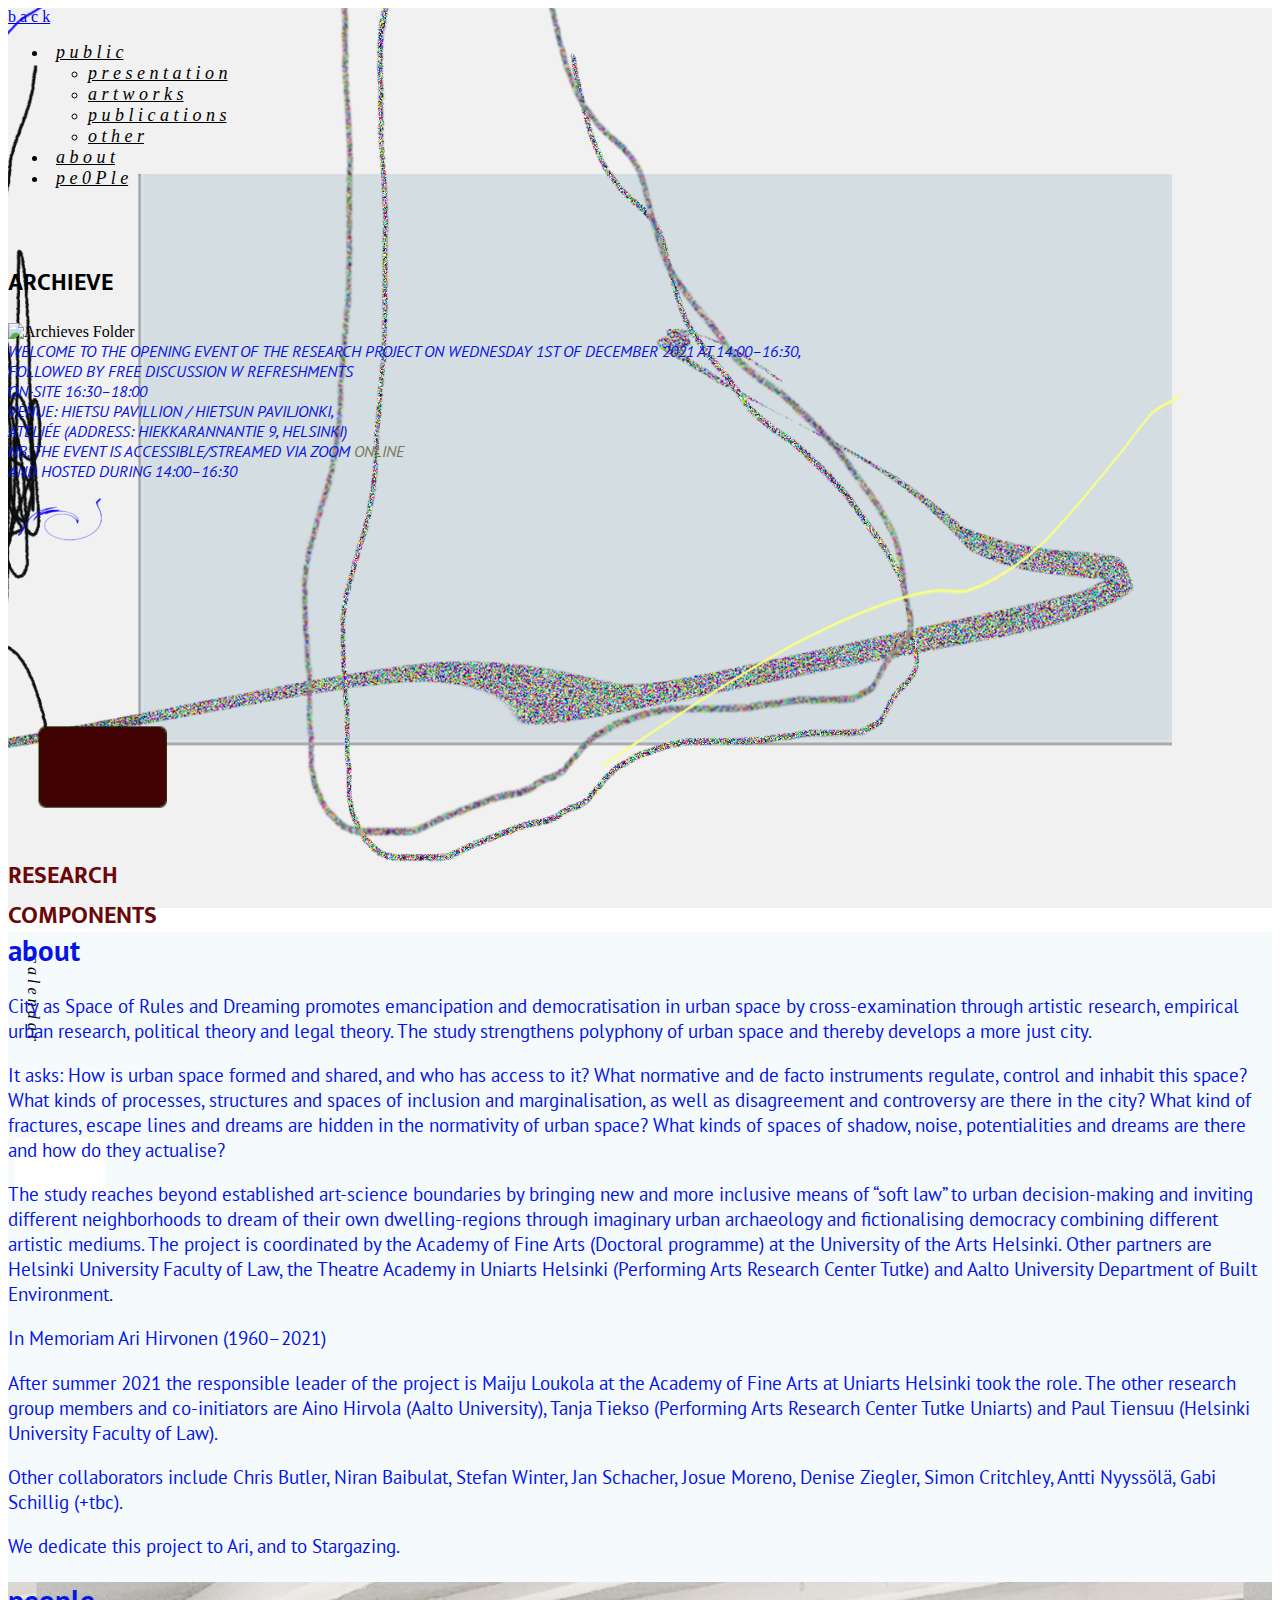
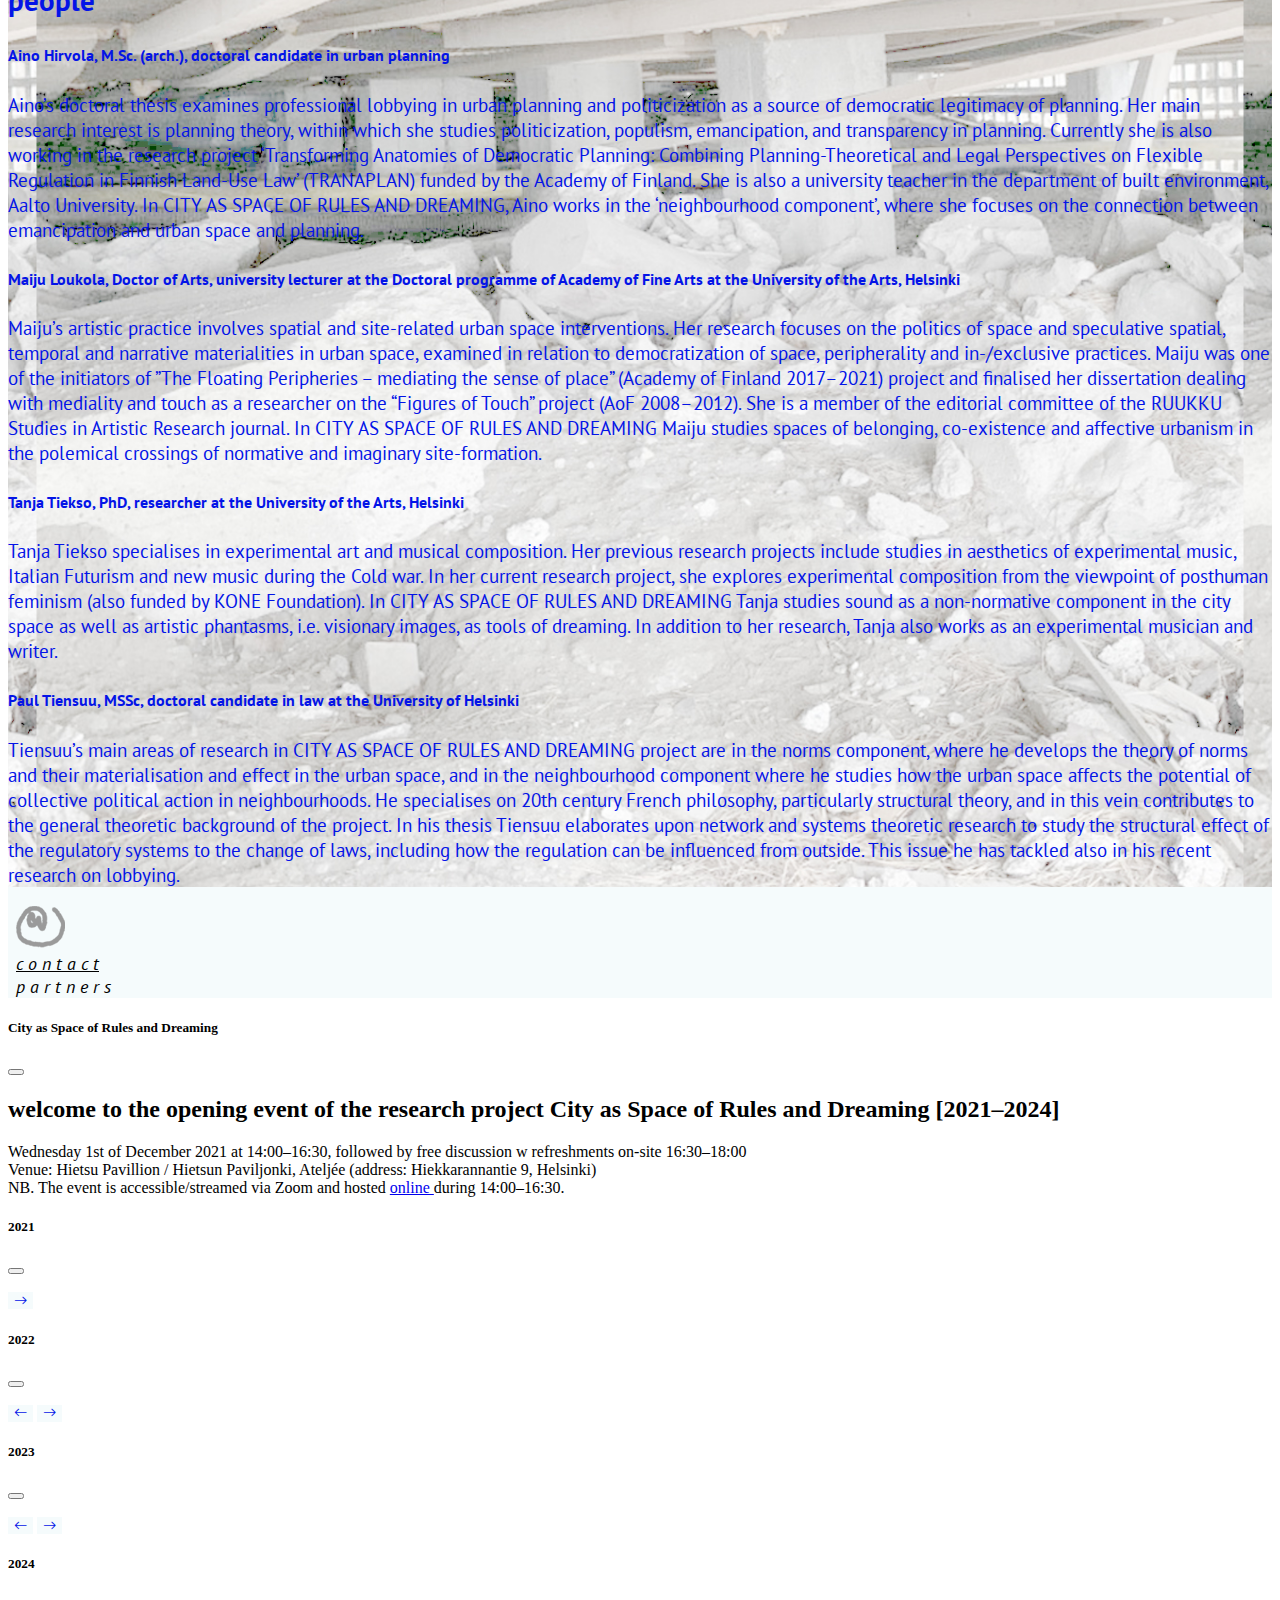
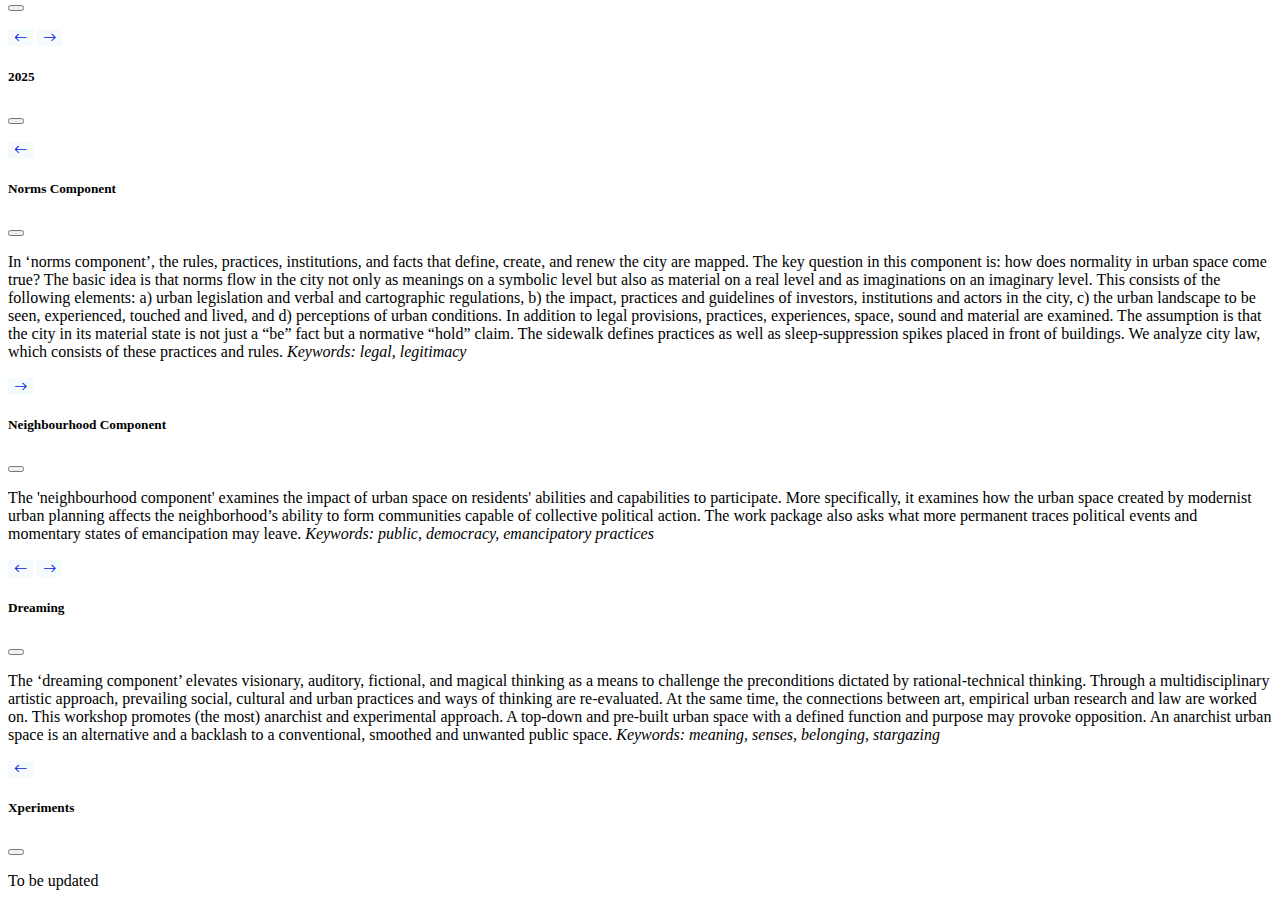
==== commit ce005984: "mailto added" ====
--- a/index.html
+++ b/index.html
@@ -291,12 +291,12 @@
           <footer class="w-100 mb-5">
             <ul class="d-flex justify-content-center align-items-center">
               <li id="img-container-footer">
-                <a href="mailto:cityasspaceofrulesanddreaming.fi" class="px-0">
+                <a href="mailto:contact@cityasspaceofrulesanddreaming.fi" class="px-0">
                   <img src="assets/img/footer-at-logo.png" alt="at contact" class="img-fluid nav-link">
                 </a>
               </li>
               <li>
-                <a href="mailto:cityasspaceofrulesanddreaming.fi" class="nav-link text-decoration-none my-auto px-0">cityasspaceofrulesanddreaming.fi</a>
+                <a href="mailto:contact@cityasspaceofrulesanddreaming.fi" class="nav-link text-decoration-none my-auto px-0">c o n t a c t</a>
               </li>
               <li>
                 <span class="nav-link text-decoration-none px-0" id="partners-toggle">p a r t n e r s</span>
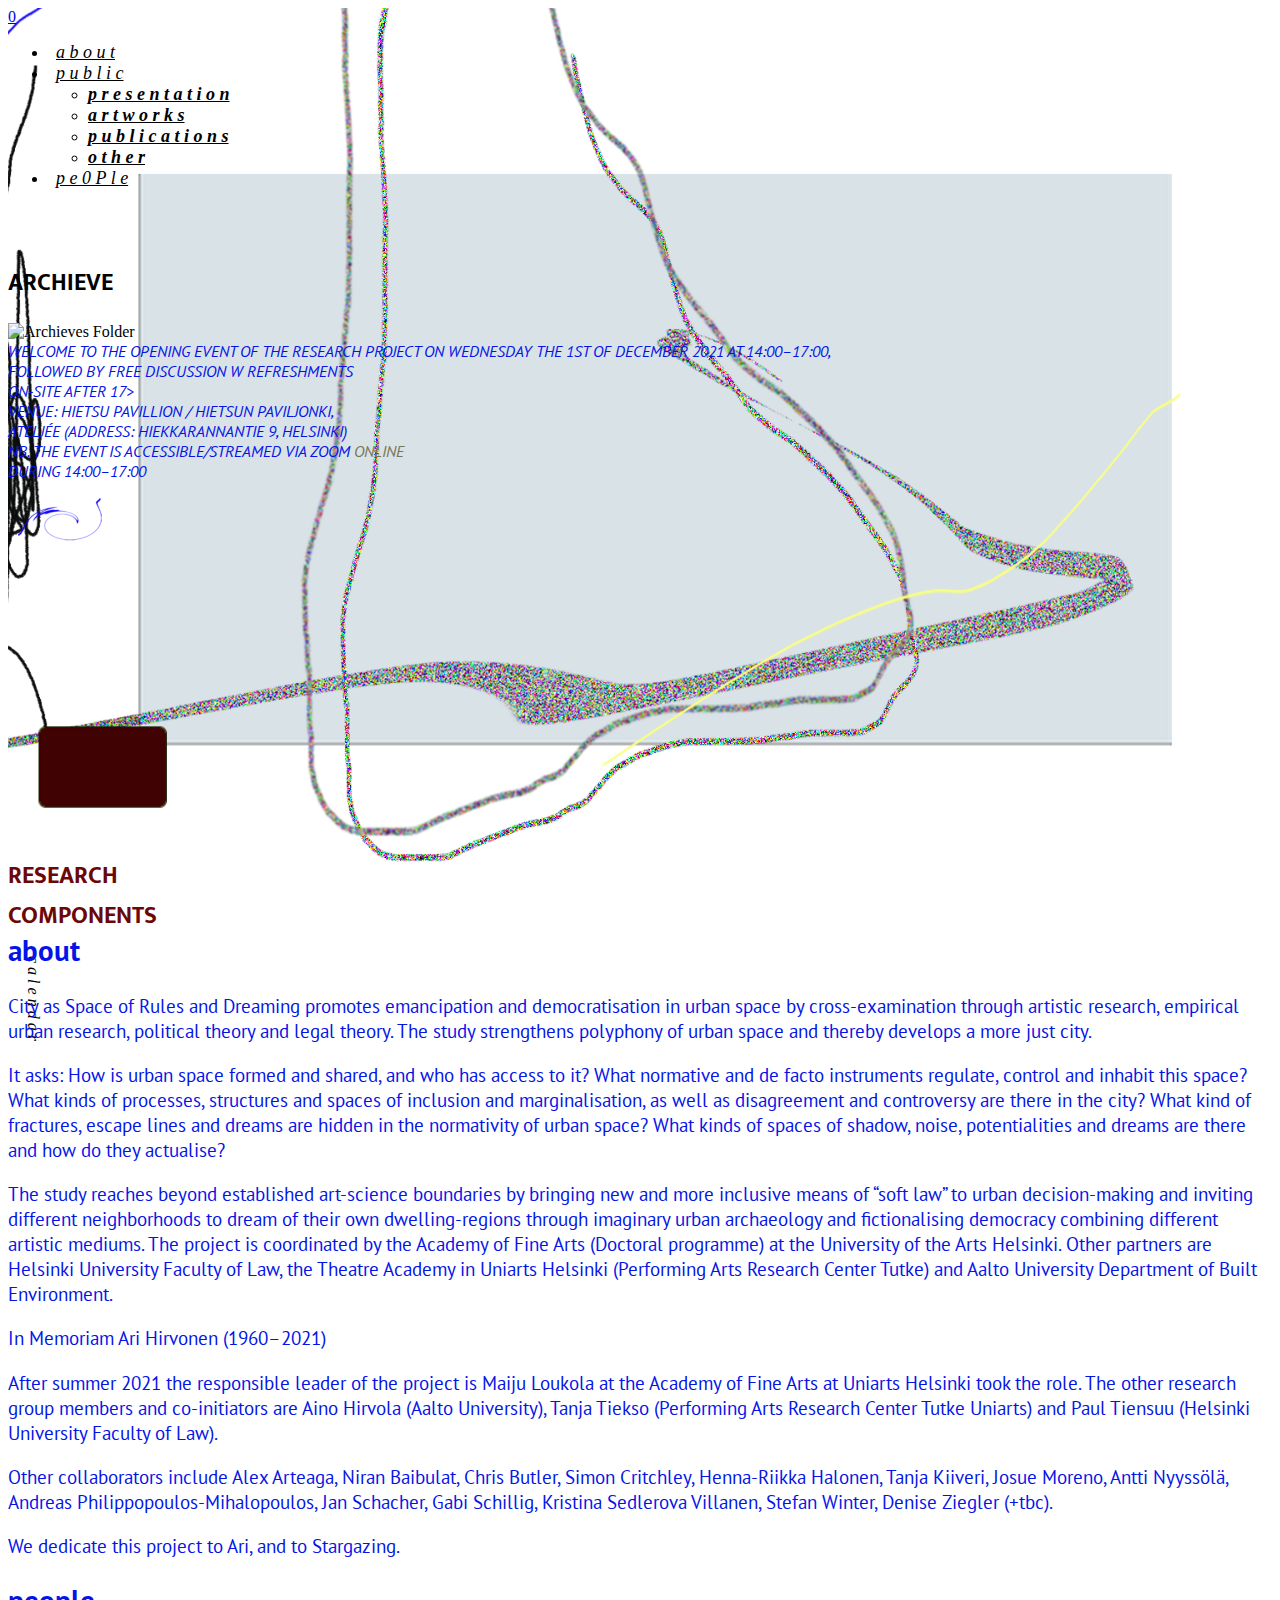
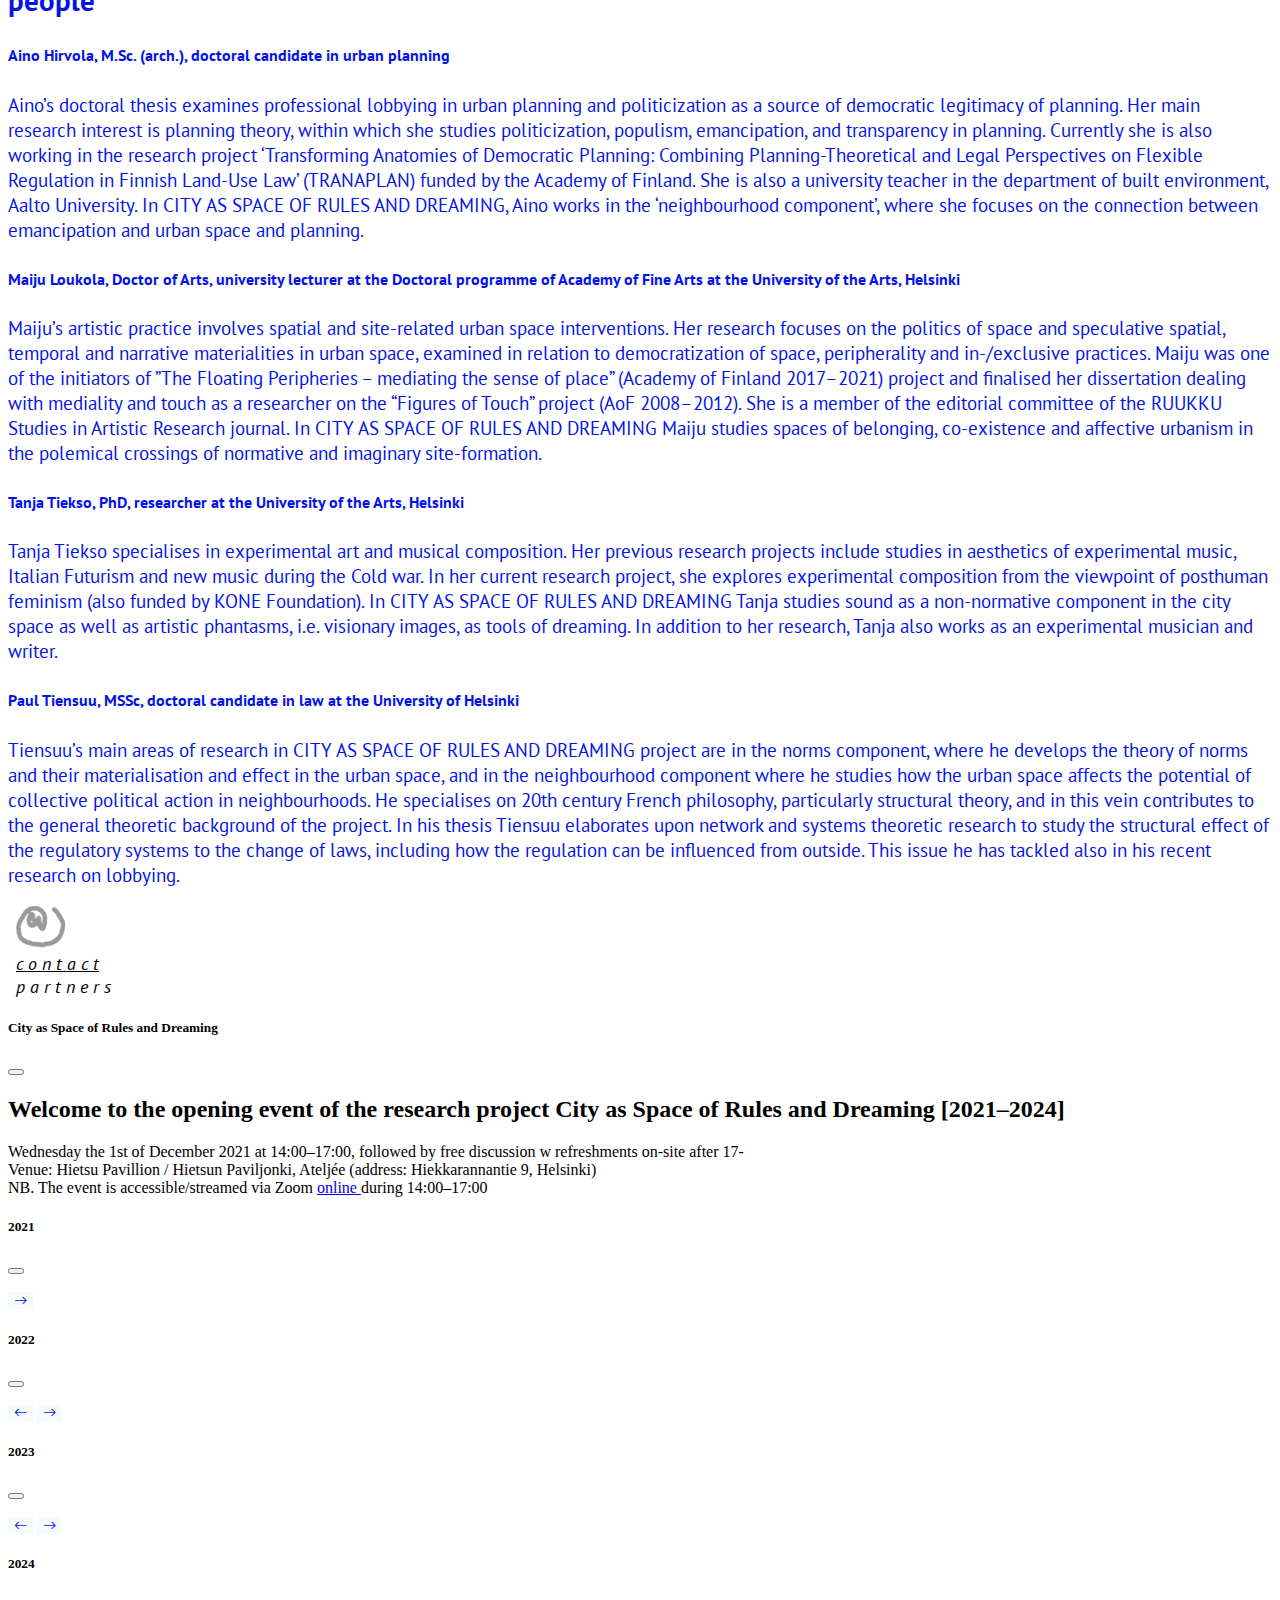
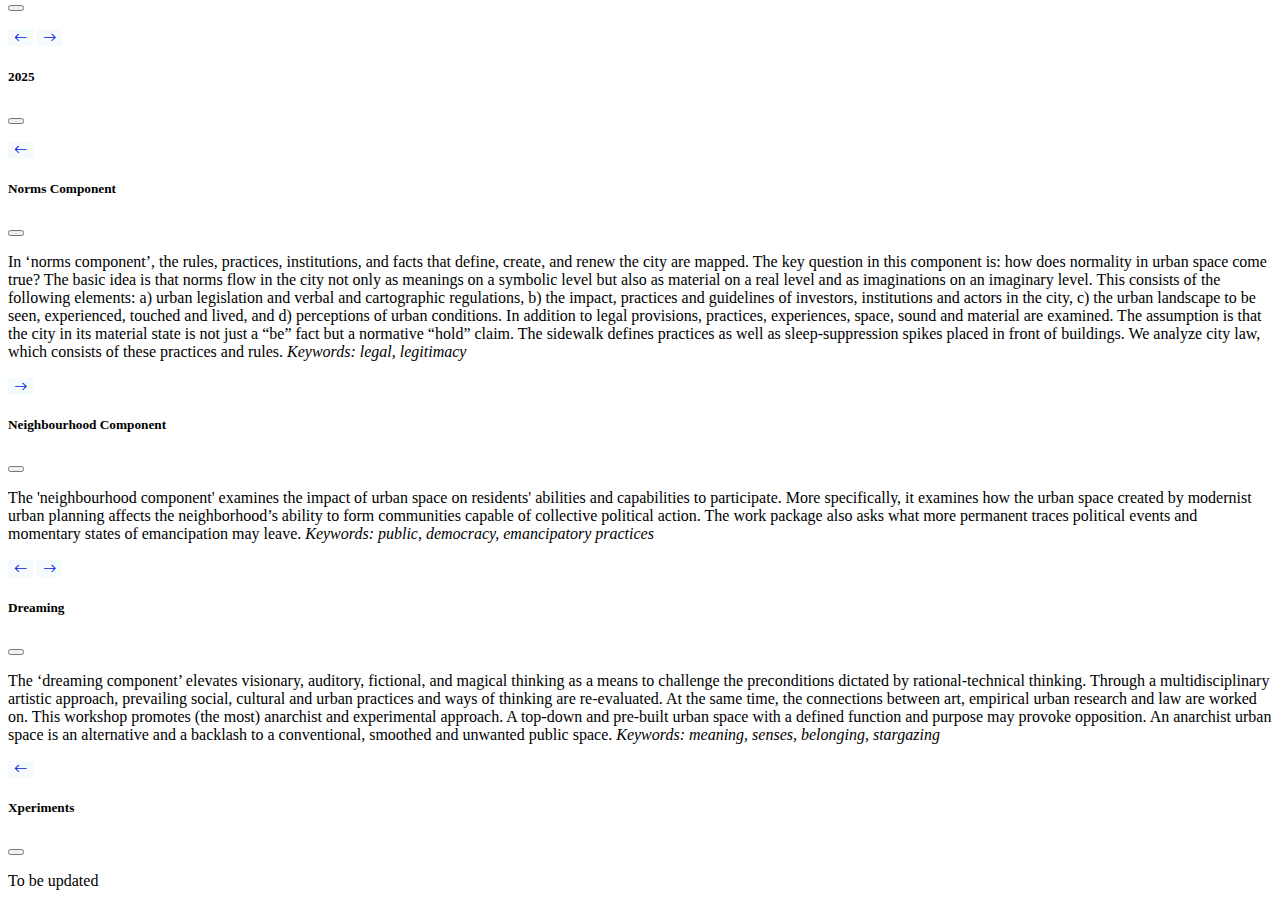
==== commit b6a80707: "Latest finals touches" ====
--- a/index.html
+++ b/index.html
@@ -1,508 +1,603 @@
 <!DOCTYPE html>
 <html lang="en">
-  <head>
-    <meta charset="UTF-8" />
-    <meta http-equiv="X-UA-Compatible" content="IE=edge" />
-    <meta name="viewport" content="width=device-width, initial-scale=1.0" />
-    <link
-      href="https://cdn.jsdelivr.net/npm/bootstrap@5.1.3/dist/css/bootstrap.min.css"
-      rel="stylesheet"
-      integrity="sha384-1BmE4kWBq78iYhFldvKuhfTAU6auU8tT94WrHftjDbrCEXSU1oBoqyl2QvZ6jIW3"
-      crossorigin="anonymous"
-    />
-    <link rel="stylesheet" href="https://cdn.jsdelivr.net/npm/bootstrap-icons@1.7.1/font/bootstrap-icons.css">
-    <link rel="stylesheet" href="assets/css/styles.css" />
-    <title>CityAsSpaceOfRulesAndDreaming</title>
-  </head>
-  <body>
-
-    <!----------------------  Navbar, doesn't collapse, follow scroll, public expand -->
-
-    <div class="land-page vh-100">
-      <nav class="navbar navbar-expand navbar-light fixed-top">
-        <div class="container-fluid">
-          <a class="navbar-brand" href="#home">b a c k</a>
-          <div
-            class="collapse navbar-collapse justify-content-center"
-            id="navbarNavDropdown"
-          >
-            <ul class="navbar-nav">
-              <li class="nav-item dropdown">
-                <a
-                  class="nav-link dropdown-toggle"
-                  href="work.html"
-                  id="navbarDropdownMenuLink"
-                  role="button"
-                  data-bs-toggle="dropdown"
-                  aria-expanded="false"
-                >
-                  p u b l i c
-                </a>
-                <ul
-                  class="dropdown-menu menu-background"
-                  aria-labelledby="navbarDropdownMenuLink"
-                >
-                  <li>
-                    <a class="dropdown-item" href="work.html">p r e s e n t a t i o n</a>
-                  </li>
-                  <li><a class="dropdown-item" href="work.html">a r t w o r k s</a></li>
-                  <li>
-                    <a class="dropdown-item" href="work.html">p u b l i c a t i o n s</a>
-                  </li>
-                  <li><a class="dropdown-item" href="work.html">o t h e r</a></li>
-                </ul>
-              </li>
-              <li class="nav-item">
-                <a class="nav-link" aria-current="page" href="#about">a b o u t</a>
-              </li>
-              <li class="nav-item">
-                <a class="nav-link" href="#people">p e 0 P l e</a>
-              </li>
-            </ul>
-          </div>
-        </div>
-      </nav>
-      <!---------------------------------------- Container --------------------------------------------------->
-      <div class="container-fluid" id="home">
-
-        <!------------------------------------------ Mooving Banner --------------------------------->
-          <div class="row pt-5">
-            <div class="col-12 text-uppercase">
-              <div class="banner-container" id="banner">
-                <h1>City as space of rules and dreaming [2021-2024]</h1>
+
+<head>
+  <meta charset="UTF-8" />
+  <meta http-equiv="X-UA-Compatible" content="IE=edge" />
+  <meta name="viewport" content="width=device-width, initial-scale=1.0" />
+  <link href="https://cdn.jsdelivr.net/npm/bootstrap@5.1.3/dist/css/bootstrap.min.css" rel="stylesheet"
+    integrity="sha384-1BmE4kWBq78iYhFldvKuhfTAU6auU8tT94WrHftjDbrCEXSU1oBoqyl2QvZ6jIW3" crossorigin="anonymous" />
+  <link rel="stylesheet" href="https://cdn.jsdelivr.net/npm/bootstrap-icons@1.7.1/font/bootstrap-icons.css">
+  <link rel="stylesheet" href="assets/css/styles.css" />
+  <title>CityAsSpaceOfRulesAndDreaming</title>
+</head>
+
+<body>
+
+  <!----------------------  Navbar, doesn't collapse, follow scroll, public expand -->
+
+  <div class="land-page vh-100">
+    <nav class="navbar navbar-expand navbar-light fixed-top">
+      <div class="container-fluid">
+        <a class="navbar-brand" href="#home">0</a>
+        <div class="collapse navbar-collapse justify-content-center" id="navbarNavDropdown">
+          <ul class="navbar-nav">
+            <li class="nav-item">
+              <a class="nav-link" aria-current="page" href="#about">a b o u t</a>
+            </li>
+            <li class="nav-item dropdown">
+              <a class="nav-link dropdown-toggle" href="work.html" id="navbarDropdownMenuLink" role="button"
+                data-bs-toggle="dropdown" aria-expanded="false">
+                p u b l i c
+              </a>
+              <ul class="dropdown-menu menu-background" aria-labelledby="navbarDropdownMenuLink">
+                <li>
+                  <a class="dropdown-item" href="work.html">p r e s e n t a t i o n</a>
+                </li>
+                <li><a class="dropdown-item" href="work.html">a r t w o r k s</a></li>
+                <li>
+                  <a class="dropdown-item" href="work.html">p u b l i c a t i o n s</a>
+                </li>
+                <li><a class="dropdown-item" href="work.html">o t h e r</a></li>
+              </ul>
+            </li>
+            <li class="nav-item">
+              <a class="nav-link" href="#people">p e 0 P l e</a>
+            </li>
+          </ul>
+        </div>
+      </div>
+    </nav>
+    <!---------------------------------------- Container --------------------------------------------------->
+    <div class="container-fluid" id="home">
+
+      <!------------------------------------------ Mooving Banner --------------------------------->
+      <div class="row pt-5">
+        <div class="col-12 text-uppercase">
+          <div class="banner-container" id="banner">
+            <h1>City as space of rules and dreaming [2021-2024]</h1>
+          </div>
+        </div>
+      </div>
+
+      <!---------------------------------------- Archieves ------------------------------------------------------->
+      <div class="row">
+        <div class="col-6 col-md-5 order-md-2 archieves-box">
+          <div class="archives-container d-md-flex justify-content-start">
+            <h2>Archieve</h2>
+            <img src="assets/img/archives-folder.png" alt="Archieves Folder" class="img-fluid" id="archives-folder">
+          </div>
+
+
+          <!------------------------------------- Archieves pop up Cards ----------------------------- -->
+          <div class="archieves-cards first-archieves-card">
+            <div class="d-flex justify-content-between">
+              <h4>Archieve</h4>
+              <button type="button" class="btn-close card-btn-close" aria-label="Close"></button>
+            </div>
+            <h5>2025</h5>
+            <p>
+              To be updated
+            </p>
+          </div>
+          <div class="archieves-cards second-archieves-card">
+            <div class="d-flex justify-content-between">
+              <h4>archieve 2024</h4>
+              <button type="button" class="btn-close card-btn-close" aria-label="Close"></button>
+            </div>
+            <h5></h5>
+
+            <p>
+              To be updated
+            </p>
+          </div>
+          <div class="archieves-cards third-archieves-card">
+            <div class="d-flex justify-content-between">
+              <h4>archieve 2023</h4>
+              <button type="button" class="btn-close card-btn-close" aria-label="Close"></button>
+            </div>
+            <h5></h5>
+
+            <p>
+              To be updated
+            </p>
+          </div>
+          <div class="archieves-cards fourth-archieves-card">
+            <div class="d-flex justify-content-between">
+              <h4>archieve 2022</h4>
+              <button type="button" class="btn-close card-btn-close" aria-label="Close"></button>
+            </div>
+            <h5></h5>
+            <p>
+              To be updated
+            </p>
+          </div>
+          <div class="archieves-cards fifth-archieves-card">
+            <div class="d-flex justify-content-between">
+              <h4>archieve 2021</h4>
+              <button type="button" class="btn-close card-btn-close" aria-label="Close"></button>
+            </div>
+            <h5></h5>
+            <p>
+              To be updated
+            </p>
+          </div>
+        </div>
+
+        <!------------------------------------- Calendar Text   ----------------------------------->
+        <div class="col-6 col-md-5 order-md-3 fs-4 calendar-text-container">
+          <div id="calendar-text">
+            <p>Welcome to the opening event of the research project on
+              Wednesday the 1st of December 2021 at 14:00–17:00,<br>
+              followed by free discussion w refreshments <br> on-site after 17>
+
+            </p>
+            <p>
+              Venue: Hietsu Pavillion / Hietsun Paviljonki, <br> Ateljée (address:
+              Hiekkarannantie 9, Helsinki) <br>
+              NB. The event is accessible/streamed via Zoom <a href="https://uniarts.zoom.us/j/67145623311"
+                target="_blank">online</a> <br> 
+              during 14:00–17:00
+            </p>
+          </div>
+          <img src="assets/img/whirlpool-line.png" alt="Blue Whirlpool" class="img-fluid">
+        </div>
+
+        <!------------------------------------------- Research Components ----------------------------------------->
+        <div class="col-12 col-md-6 order-md-4">
+          <div class="research-container d-md-flex justify-content-center">
+            <img src="assets/img/experiments-folder.png" alt="Archieves Folder" class="img-fluid" id="research-folder">
+            <h2>Research <br> Components</h2>
+          </div>
+
+          <div class="research-cards first-research-card">
+            <div class="d-flex justify-content-between">
+              <h5>research components : norms</h5>
+              <button type="button" class="btn-close card-btn-close" aria-label="Close"></button>
+            </div>
+            <h5></h5>
+            <p>
+              In ‘norms component’, the rules, practices, institutions, and facts that define, create, and renew the
+              city are mapped. The key question in this component is: how does normality in urban space come true? The
+              basic idea is that norms flow in the city not only as meanings on a symbolic level but also as material on
+              a real level and as imaginations on an imaginary level. This consists of the following elements: a) urban
+              legislation and verbal and cartographic regulations, b) the impact, practices and guidelines of investors,
+              institutions and actors in the city, c) the urban landscape to be seen, experienced, touched and lived,
+              and d) perceptions of urban conditions. In addition to legal provisions, practices, experiences, space,
+              sound and material are examined. The assumption is that the city in its material state is not just a “be”
+              fact but a normative “hold” claim. The sidewalk defines practices as well as sleep-suppression spikes
+              placed in front of buildings. We analyze city law, which consists of these practices and rules.
+
+              <i>Keywords: legal, legitimacy</i>
+            </p>
+          </div>
+          <div class="research-cards second-research-card">
+            <div class="d-flex justify-content-between">
+              <h5>research components : neighbourhood</h5>
+              <button type="button" class="btn-close card-btn-close" aria-label="Close"></button>
+            </div>
+            <h5></h5>
+            <p>
+              The 'neighbourhood component' examines the impact of urban space on residents' abilities and capabilities
+              to participate. More specifically, it examines how the urban space created by modernist urban planning
+              affects the neighborhood’s ability to form communities capable of collective political action. The work
+              package also asks what more permanent traces political events and momentary states of emancipation may
+              leave.
+
+              <i>Keywords: public, democracy, emancipatory practices</i>
+            </p>
+          </div>
+          <div class="research-cards third-research-card">
+            <div class="d-flex justify-content-between">
+              <h5>research components : dreaming</h5>
+              <button type="button" class="btn-close card-btn-close" aria-label="Close"></button>
+            </div>
+            <h5></h5>
+            <p>
+              The ‘dreaming component’ elevates visionary, auditory, fictional, and magical thinking as a means to
+              challenge the preconditions dictated by rational-technical thinking. Through a multidisciplinary artistic
+              approach, prevailing social, cultural and urban practices and ways of thinking are re-evaluated. At the
+              same time, the connections between art, empirical urban research and law are worked on. This workshop
+              promotes (the most) anarchist and experimental approach. A top-down and pre-built urban space with a
+              defined function and purpose may provoke opposition. An anarchist urban space is an alternative and a
+              backlash to a conventional, smoothed and unwanted public space.
+
+              <i>Keywords: meaning, senses, belonging, stargazing</i>
+            </p>
+          </div>
+        </div>
+
+
+        <!----------------------------------- Calendar --------------------------------------------------->
+        <div class="col-md-2 col-6 order-md-1 mt-auto fs-5 d-flex" id="calendar">
+          <p class="pt-3 calendar-toggler">c a l e n d a r</p>
+
+        </div>
+        <!----------------------------------- Xperiment ------------------------------------------------- -->
+        <div class="col-6 order-md-last">
+          <div class="experiment-container d-md-flex justify-content-start">
+            <h2>Xperiments</h2>
+            <img src="assets/img/small-white-folder.png" alt="Experiments Folder" class="img-fluid"
+              id="experiments-folder">
+            <div class="xperiments-cards">
+              <div class="d-flex justify-content-between">
+                <h4>Xperiments</h4>
+                <button type="button" class="btn-close card-btn-close" aria-label="Close"></button>
               </div>
-            </div>
-          </div>
-
-          <!---------------------------------------- Archieves ------------------------------------------------------->
-          <div class="row">
-            <div class="col-6 col-md-5 order-md-2 archieves-box">
-              <div class="archives-container d-md-flex justify-content-start">
-                <h2>Archieve</h2>
-                <img src="assets/img/archives-folder.png" alt="Archieves Folder" class="img-fluid" id="archives-folder">
-              </div>
-              
-
-              <!------------------------------------- Archieves pop up Cards ----------------------------- -->
-              <div class="archieves-cards first-archieves-card" >
-                <div class="d-flex justify-content-between">
-                  <h4>Archieve</h4>
-                  <button type="button" class="btn-close card-btn-close" aria-label="Close"></button>
-                </div>
-                <h5>2025</h5>
-                <p>
-                  To be updated
-                </p>
-              </div>
-              <div class="archieves-cards second-archieves-card" >
-                <div class="d-flex justify-content-between">
-                  <h4>Archieve</h4>
-                  <button type="button" class="btn-close card-btn-close" aria-label="Close"></button>
-                </div>
-                <h5>2024</h5>
-
-                <p>
-                  To be updated
-                </p>
-              </div>
-              <div class="archieves-cards third-archieves-card">
-                <div class="d-flex justify-content-between">
-                  <h4>Archieve</h4>
-                  <button type="button" class="btn-close card-btn-close" aria-label="Close"></button>
-                </div>
-                <h5>2023</h5>
-
-                <p>
-                  To be updated
-                </p>
-              </div>
-              <div class="archieves-cards fourth-archieves-card">
-                <div class="d-flex justify-content-between">
-                  <h4>Archieve</h4>
-                  <button type="button" class="btn-close card-btn-close" aria-label="Close"></button>
-                </div>
-                <h5>2022</h5>
-                <p>
-                  To be updated
-                </p>
-              </div>
-              <div class="archieves-cards fifth-archieves-card">
-                <div class="d-flex justify-content-between">
-                  <h4>Archieve</h4>
-                  <button type="button" class="btn-close card-btn-close" aria-label="Close"></button>
-                </div>
-                <h5>2021</h5>
-                <p>
-                  To be updated
-                </p>
-              </div>
-            </div>
-
-            <!------------------------------------- Calendar Text   ----------------------------------->
-            <div class="col-6 col-md-5 order-md-3 fs-4 calendar-text-container">
-              <div id="calendar-text">
-                <p>Welcome to the opening event of the research project on
-                  Wednesday 1st of December 2021 at 14:00–16:30,<br>
-                  followed by free discussion w refreshments <br> on-site 16:30–18:00
-                  
-                </p>
-                <p>
-                  Venue: Hietsu Pavillion / Hietsun Paviljonki, <br> Ateljée (address:
-                  Hiekkarannantie 9, Helsinki) <br>
-                  NB. The event is accessible/streamed via Zoom <a href="https://uniarts.zoom.us/j/67145623311"target="_blank">online</a>  <br> and hosted
-                  during 14:00–16:30 
-                </p>
-              </div>
-              <img src="assets/img/whirlpool-line.png" alt="Blue Whirlpool" class="img-fluid">  
-            </div>
-
-            <!------------------------------------------- Research Components ----------------------------------------->
-            <div class="col-12 col-md-6 order-md-4">
-              <div class="research-container d-md-flex justify-content-center">
-                <img src="assets/img/experiments-folder.png" alt="Archieves Folder" class="img-fluid" id="research-folder">
-                <h2>Research <br> Components</h2>
-              </div>
-              
-              <div class="research-cards first-research-card">
-                <div class="d-flex justify-content-between">
-                  <h4>Research Components</h4>
-                  <button type="button" class="btn-close card-btn-close" aria-label="Close"></button>
-                </div>
-                <h5>Norms Component</h5>
-                <p>
-                  In ‘norms component’, the rules, practices, institutions, and facts that define, create, and renew the city are mapped. The key question in this component is: how does normality in urban space come true? The basic idea is that norms flow in the city not only as meanings on a symbolic level but also as material on a real level and as imaginations on an imaginary level. This consists of the following elements: a) urban legislation and verbal and cartographic regulations, b) the impact, practices and guidelines of investors, institutions and actors in the city, c) the urban landscape to be seen, experienced, touched and lived, and d) perceptions of urban conditions. In addition to legal provisions, practices, experiences, space, sound and material are examined. The assumption is that the city in its material state is not just a “be” fact but a normative “hold” claim. The sidewalk defines practices as well as sleep-suppression spikes placed in front of buildings. We analyze city law, which consists of these practices and rules. 
-
-                <i>Keywords: legal, legitimacy</i>  
+              <h5></h5>
+              <p>
+                To be updated
               </p>
-              </div>
-              <div class="research-cards second-research-card">
-                <div class="d-flex justify-content-between">
-                  <h4>Research Components</h4>
-                  <button type="button" class="btn-close card-btn-close" aria-label="Close"></button>
-                </div>
-                <h5>Neighbourhood Component</h5>
-                <p>
-                  The 'neighbourhood component' examines the impact of urban space on residents' abilities and capabilities to participate. More specifically, it examines how the urban space created by modernist urban planning affects the neighborhood’s ability to form communities capable of collective political action. The work package also asks what more permanent traces political events and momentary states of emancipation may leave.
-
-                <i>Keywords: public, democracy, emancipatory practices</i>  
-                </p>
-              </div>
-              <div class="research-cards third-research-card">
-                <div class="d-flex justify-content-between">
-                  <h4>Research Components</h4>
-                  <button type="button" class="btn-close card-btn-close" aria-label="Close"></button>
-                </div>
-                <h5>Dreaming</h5>
-                <p>
-                  The ‘dreaming component’ elevates visionary, auditory, fictional, and magical thinking as a means to challenge the preconditions dictated by rational-technical thinking. Through a multidisciplinary artistic approach, prevailing social, cultural and urban practices and ways of thinking are re-evaluated. At the same time, the connections between art, empirical urban research and law are worked on. This workshop promotes (the most) anarchist and experimental approach. A top-down and pre-built urban space with a defined function and purpose may provoke opposition. An anarchist urban space is an alternative and a backlash to a conventional, smoothed and unwanted public space. 
-
-                 <i>Keywords: meaning, senses, belonging, stargazing</i> 
-                </p>
-              </div>
-            </div>
-
-
-            <!----------------------------------- Calendar --------------------------------------------------->
-            <div class="col-md-2 col-6 order-md-1 mt-auto fs-5 d-flex" id="calendar">
-              <p class="pt-3 calendar-toggler">c a l e n d a r</p>
-              
-            </div>  
-            <!----------------------------------- Xperiment ------------------------------------------------- -->
-            <div class="col-6 order-md-last">
-              <div class="experiment-container d-md-flex justify-content-start">
-                <h2>Xperiments</h2>
-                <img src="assets/img/small-white-folder.png" alt="Experiments Folder" class="img-fluid" id="experiments-folder">
-                <div class="xperiments-cards" >
-                  <div class="d-flex justify-content-between">
-                    <h4>Xperiments</h4>
-                    <button type="button" class="btn-close card-btn-close" aria-label="Close"></button>
-                  </div>
-                  <h5></h5>
-                  <p>
-                    To be updated  
-                  </p>
-                </div>
-              </div>
-            </div>
-          </div>
-        </div>
-    </div>
-    <div class="container-fluid sections">
-      <div class="row px-4 mb-5" id="about">
-        <h2 class="mt-5">About</h2>
-        <section class="mt-5 pt-5">
-          <p>
-            City as Space of Rules and Dreaming promotes emancipation and democratisation in urban space by cross-examination through artistic research, empirical urban research, political theory and legal theory. The study strengthens polyphony of urban space and thereby develops a more just city.
-          </p>
-            <p>
-            It asks: How is urban space formed and shared, and who has access to it? What normative and de facto instruments regulate, control and inhabit this space? What kinds of processes, structures and spaces of inclusion and marginalisation, as well as disagreement and controversy are there in the city? What kind of fractures, escape lines and dreams are hidden in the normativity of urban space? What kinds of spaces of shadow, noise, potentialities and dreams are there and how do they actualise?
-            </p>
-            <p>
-              The study reaches beyond established art-science boundaries by bringing new and more inclusive means of “soft law” to urban decision-making and inviting different neighborhoods to dream of their own dwelling-regions through imaginary urban archaeology and fictionalising democracy combining different artistic mediums. The project is coordinated by the Academy of Fine Arts (Doctoral programme) at the University of the Arts Helsinki. Other partners are Helsinki University Faculty of Law, the Theatre Academy in Uniarts Helsinki (Performing Arts Research Center Tutke) and Aalto University Department of Built Environment.
-            </p>
-            <p>
-              In Memoriam Ari Hirvonen (1960–2021)
-            </p>
-            <p>
-              After summer 2021 the responsible leader of the project is Maiju Loukola at the Academy of Fine Arts at Uniarts Helsinki took the role. The other research group members and co-initiators are Aino Hirvola (Aalto University), Tanja Tiekso (Performing Arts Research Center Tutke Uniarts) and Paul Tiensuu (Helsinki University Faculty of Law).
-            </p>
-            <p>
-              Other collaborators include Chris Butler, Niran Baibulat, Stefan Winter, Jan Schacher, Josue Moreno, Denise Ziegler, Simon Critchley, Antti Nyyssölä, Gabi Schillig (+tbc). 
-            </p>
-            <p>
-              We dedicate this project to Ari, and to Stargazing.
-            </p>
-        </div>
-        <div class="row my-5 px-4 py-5" id="people">
-        <h2 class="mt-5 pt-5">People</h2>
-        <section class="my-5">
-        <h5 class="mt-5"> Aino Hirvola, M.Sc. (arch.), doctoral candidate in urban planning</h5> 
-        <p>
-           Aino’s doctoral thesis examines professional lobbying in urban planning and politicization as a source of democratic legitimacy of planning. Her main research interest is planning theory, within which she studies politicization, populism, emancipation, and transparency in planning. Currently she is also working in the research project ‘Transforming Anatomies of Democratic Planning: Combining Planning-Theoretical and Legal Perspectives on Flexible Regulation in Finnish Land-Use Law’ (TRANAPLAN) funded by the Academy of Finland. She is also a university teacher in the department of built environment, Aalto University. In CITY AS SPACE OF RULES AND DREAMING, Aino works in the ‘neighbourhood component’, where she focuses on the connection between emancipation and urban space and planning.
-        </p>
-        </section>
-        
+            </div>
+          </div>
+        </div>
+      </div>
+    </div>
+  </div>
+  <div class="container-fluid sections">
+    <div class="row px-4" id="about">
+      <h2 class="mb-3">About</h2>
+      <section>
+        <p>
+          City as Space of Rules and Dreaming promotes emancipation and democratisation in urban space by
+          cross-examination through artistic research, empirical urban research, political theory and legal theory. The
+          study strengthens polyphony of urban space and thereby develops a more just city.
+        </p>
+        <p>
+          It asks: How is urban space formed and shared, and who has access to it? What normative and de facto
+          instruments regulate, control and inhabit this space? What kinds of processes, structures and spaces of
+          inclusion and marginalisation, as well as disagreement and controversy are there in the city? What kind of
+          fractures, escape lines and dreams are hidden in the normativity of urban space? What kinds of spaces of
+          shadow, noise, potentialities and dreams are there and how do they actualise?
+        </p>
+        <p>
+          The study reaches beyond established art-science boundaries by bringing new and more inclusive means of “soft
+          law” to urban decision-making and inviting different neighborhoods to dream of their own dwelling-regions
+          through imaginary urban archaeology and fictionalising democracy combining different artistic mediums. The
+          project is coordinated by the Academy of Fine Arts (Doctoral programme) at the University of the Arts
+          Helsinki. Other partners are Helsinki University Faculty of Law, the Theatre Academy in Uniarts Helsinki
+          (Performing Arts Research Center Tutke) and Aalto University Department of Built Environment.
+        </p>
+        <p>
+          In Memoriam Ari Hirvonen (1960–2021)
+        </p>
+        <p>
+          After summer 2021 the responsible leader of the project is Maiju Loukola at the Academy of Fine Arts at
+          Uniarts Helsinki took the role. The other research group members and co-initiators are Aino Hirvola (Aalto
+          University), Tanja Tiekso (Performing Arts Research Center Tutke Uniarts) and Paul Tiensuu (Helsinki
+          University Faculty of Law).
+        </p>
+        <p>
+          Other collaborators include Alex Arteaga, Niran Baibulat, Chris Butler, Simon Critchley, Henna-Riikka Halonen, Tanja Kiiveri, Josue Moreno, Antti Nyyssölä, Andreas Philippopoulos-Mihalopoulos, Jan Schacher, Gabi Schillig, Kristina Sedlerova Villanen, Stefan Winter, Denise Ziegler (+tbc).
+        </p>
+        <p>
+          We dedicate this project to Ari, and to Stargazing.
+        </p>
+      </section>
+    </div>
+    <div class="row px-4 mt-5 pt-1" id="people">
+      <h2 class="mb-3">People</h2>
+      <section>
+        <h5> Aino Hirvola, M.Sc. (arch.), doctoral candidate in urban planning</h5>
+        <p>
+          Aino’s doctoral thesis examines professional lobbying in urban planning and politicization as a source of
+          democratic legitimacy of planning. Her main research interest is planning theory, within which she studies
+          politicization, populism, emancipation, and transparency in planning. Currently she is also working in the
+          research project ‘Transforming Anatomies of Democratic Planning: Combining Planning-Theoretical and Legal
+          Perspectives on Flexible Regulation in Finnish Land-Use Law’ (TRANAPLAN) funded by the Academy of Finland. She
+          is also a university teacher in the department of built environment, Aalto University. In CITY AS SPACE OF
+          RULES AND DREAMING, Aino works in the ‘neighbourhood component’, where she focuses on the connection between
+          emancipation and urban space and planning.
+        </p>
+      </section>
+
+
+      <section class="mb-5">
+        <h5>Maiju Loukola, Doctor of Arts, university lecturer at the Doctoral programme of Academy of Fine Arts at the
+          University of the Arts, Helsinki
+        </h5>
+        <p>
+          Maiju’s artistic practice involves spatial and site-related urban space interventions. Her research focuses on
+          the politics of space and speculative spatial, temporal and narrative materialities in urban space, examined
+          in relation to democratization of space, peripherality and in-/exclusive practices. Maiju was one of the
+          initiators of ”The Floating Peripheries – mediating the sense of place” (Academy of Finland 2017–2021) project
+          and finalised her dissertation dealing with mediality and touch as a researcher on the “Figures of Touch”
+          project (AoF 2008–2012). She is a member of the editorial committee of the RUUKKU Studies in Artistic Research
+          journal. In CITY AS SPACE OF RULES AND DREAMING Maiju studies spaces of belonging, co-existence and affective
+          urbanism in the polemical crossings of normative and imaginary site-formation.
+        </p>
       </section>
       <section class="mb-5">
-        <h5>Maiju Loukola, Doctor of Arts, university lecturer at the Doctoral programme of Academy of Fine Arts at the University of the Arts, Helsinki
-        </h5> 
-        <p>
-          Maiju’s artistic practice involves spatial and site-related urban space interventions. Her research focuses on the politics of space and speculative spatial, temporal and narrative materialities in urban space, examined in relation to democratization of space, peripherality and in-/exclusive practices. Maiju was one of the initiators of ”The Floating Peripheries – mediating the sense of place” (Academy of Finland 2017–2021) project and finalised her dissertation dealing with mediality and touch as a researcher on the “Figures of Touch” project (AoF 2008–2012). She is a member of the editorial committee of the RUUKKU Studies in Artistic Research journal. In CITY AS SPACE OF RULES AND DREAMING Maiju studies spaces of belonging, co-existence and affective urbanism in the polemical crossings of normative and imaginary site-formation. 
-        </p>
-        </section>
-        <section class="mb-5">
-          <h5>Tanja Tiekso, PhD, researcher at the University of the Arts, Helsinki</h5> 
+        <h5>Tanja Tiekso, PhD, researcher at the University of the Arts, Helsinki</h5>
+        <p>
+          Tanja Tiekso specialises in experimental art and musical composition. Her previous research projects include
+          studies in aesthetics of experimental music, Italian Futurism and new music during the Cold war. In her
+          current research project, she explores experimental composition from the viewpoint of posthuman feminism (also
+          funded by KONE Foundation). In CITY AS SPACE OF RULES AND DREAMING Tanja studies sound as a non-normative
+          component in the city space as well as artistic phantasms, i.e. visionary images, as tools of dreaming. In
+          addition to her research, Tanja also works as an experimental musician and writer.
+        </p>
+      </section>
+      <section class="mb-5">
+        <h5>Paul Tiensuu, MSSc, doctoral candidate in law at the University of Helsinki
+        </h5>
+        <p>
+          Tiensuu’s main areas of research in CITY AS SPACE OF RULES AND DREAMING project are in the norms component,
+          where he develops the theory of norms and their materialisation and effect in the urban space, and in the
+          neighbourhood component where he studies how the urban space affects the potential of collective political
+          action in neighbourhoods. He specialises on 20th century French philosophy, particularly structural theory,
+          and in this vein contributes to the general theoretic background of the project. In his thesis Tiensuu
+          elaborates upon network and systems theoretic research to study the structural effect of the regulatory
+          systems to the change of laws, including how the regulation can be influenced from outside. This issue he has
+          tackled also in his recent research on lobbying.
+        </p>
+      </section>
+    </div>
+    <!------------------------------------------------- Footer ----------------------------------------->
+
+    <div class="row pb-5">
+      <div class="col-12">
+        <footer class="w-100 mb-5">
+          <ul class="d-flex justify-content-center align-items-center">
+            <li id="img-container-footer">
+              <a href="mailto:contact@cityasspaceofrulesanddreaming.fi" class="px-0">
+                <img src="assets/img/footer-at-logo.png" alt="at contact" class="img-fluid nav-link">
+              </a>
+            </li>
+            <li>
+              <a href="mailto:contact@cityasspaceofrulesanddreaming.fi"
+                class="nav-link text-decoration-none my-auto px-0">c o n t a c t</a>
+            </li>
+            <li>
+              <span class="nav-link text-decoration-none px-0" id="partners-toggle">p a r t n e r s</span>
+            </li>
+          </ul>
+          <p class="partners-text px-4">
+            The project is coordinated by the Academy of Fine Arts (Doctoral programme) at the University of the Arts
+            Helsinki. Other partners are Helsinki University Faculty of Law, the Theatre Academy in Uniarts Helsinki
+            (Performing Arts Research Center Tutke) and Aalto University Department of Built Environment
+          </p>
+        </footer>
+      </div>
+    </div>
+  </div>
+
+  <!---------------------------------------- Calendar Modal ------------------------------------------>
+  <div class="modal fade" id="calendarModal" aria-hidden="true" aria-labelledby="calendarModalToggleLabel"
+    tabindex="-1">
+    <div class="modal-dialog modal-dialog-centered">
+      <div class="modal-content">
+        <div class="modal-header">
+          <h5 class="modal-title" id="calendarModalToggleLabel">City as Space of Rules and Dreaming</h5>
+          <button type="button" class="btn-close" data-bs-dismiss="modal" aria-label="Close"></button>
+        </div>
+        <div class="modal-body">
+          <h2>Welcome to the opening event of the research project City as Space of Rules and Dreaming [2021–2024]</h2>
           <p>
-            Tanja Tiekso specialises in experimental art and musical composition. Her previous research projects include studies in aesthetics of experimental music, Italian Futurism and new music during the Cold war. In her current research project, she explores experimental composition from the viewpoint of posthuman feminism (also funded by KONE Foundation). In CITY AS SPACE OF RULES AND DREAMING Tanja studies sound as a non-normative component in the city space as well as artistic phantasms, i.e. visionary images, as tools of dreaming. In addition to her research, Tanja also works as an experimental musician and writer. 
+            Wednesday the 1st of December 2021 at 14:00–17:00, followed by free discussion w refreshments on-site
+            after 17- <br> Venue: Hietsu Pavillion / Hietsun Paviljonki, Ateljée (address: Hiekkarannantie 9,
+            Helsinki) <br> NB. The event is accessible/streamed via Zoom <a
+              href="https://uniarts.zoom.us/j/67145623311" target="_blank"> online </a> during 14:00–17:00
           </p>
-          </section>
-          <section class="mb-5">
-            <h5>Paul Tiensuu, MSSc, doctoral candidate in law at the University of Helsinki
-            </h5> 
-            <p>
-              Tiensuu’s main areas of research in CITY AS SPACE OF RULES AND DREAMING project are in the norms component, where he develops the theory of norms and their materialisation and effect in the urban space, and in the neighbourhood component where he studies how the urban space affects the potential of collective political action in neighbourhoods. He specialises on 20th century French philosophy, particularly structural theory, and in this vein contributes to the general theoretic background of the project. In his thesis Tiensuu elaborates upon network and systems theoretic research to study the structural effect of the regulatory systems to the change of laws, including how the regulation can be influenced from outside. This issue he has tackled also in his recent research on lobbying.
-            </p>
-          </section>
-      </div>
-      <!------------------------------------------------- Footer ----------------------------------------->
-
-      <div class="row pb-5">
-        <div class="col-12">
-          <footer class="w-100 mb-5">
-            <ul class="d-flex justify-content-center align-items-center">
-              <li id="img-container-footer">
-                <a href="mailto:contact@cityasspaceofrulesanddreaming.fi" class="px-0">
-                  <img src="assets/img/footer-at-logo.png" alt="at contact" class="img-fluid nav-link">
-                </a>
-              </li>
-              <li>
-                <a href="mailto:contact@cityasspaceofrulesanddreaming.fi" class="nav-link text-decoration-none my-auto px-0">c o n t a c t</a>
-              </li>
-              <li>
-                <span class="nav-link text-decoration-none px-0" id="partners-toggle">p a r t n e r s</span>
-              </li>
-            </ul>
-            <p class="partners-text text-center mx-auto">
-              The project is coordinated by the Academy of Fine Arts (Doctoral programme) at the University of the Arts Helsinki. Other partners are Helsinki University Faculty of Law, the Theatre Academy in Uniarts Helsinki (Performing Arts Research Center Tutke) and Aalto University Department of Built Environment 
-            </p>
-          </footer>
-        </div>
-      </div>
-    </div>
-
-    <!---------------------------------------- Calendar Modal ------------------------------------------>
-    <div class="modal fade" id="calendarModal" aria-hidden="true" aria-labelledby="calendarModalToggleLabel" tabindex="-1">
-      <div class="modal-dialog modal-dialog-centered">
-        <div class="modal-content">
-          <div class="modal-header">
-            <h5 class="modal-title" id="calendarModalToggleLabel">City as Space of Rules and Dreaming</h5>
-            <button type="button" class="btn-close" data-bs-dismiss="modal" aria-label="Close"></button>
-          </div>
-          <div class="modal-body">
-            <h2>welcome to the opening event of the research project City as Space of Rules and Dreaming [2021–2024]</h2>
-            <p>
-              Wednesday 1st of December 2021 at 14:00–16:30, followed by free discussion w refreshments on-site 16:30–18:00 <br> Venue: Hietsu Pavillion / Hietsun Paviljonki, Ateljée (address: Hiekkarannantie 9, Helsinki) <br> NB. The event is accessible/streamed via Zoom and hosted <a href="https://uniarts.zoom.us/j/67145623311" target="_blank"> online </a> during 14:00–16:30.
-            </p>
-          </div>
-          </div>
-        </div>
-      </div>
-    </div>
-    <!----------------------------------  Archieves Modal ---------------------------------------------->
-
-    <div class="modal fade" id="archievesModal2021" aria-hidden="true" aria-labelledby="archievesModal2021ToggleLabel" tabindex="-1">
-      <div class="modal-dialog modal-dialog-centered">
-        <div class="modal-content">
-          <div class="modal-header">
-            <h5 class="modal-title" id="archievesModal2021ToggleLabel">2021</h5>
-            <button type="button" class="btn-close" data-bs-dismiss="modal" aria-label="Close"></button>
-          </div>
-          <div class="modal-body">
-            <p></p>
-          </div>
-          <div class="modal-footer">
-            <button class="btn btn-primary bg-btn" data-bs-target="#archievesModal2022" data-bs-toggle="modal"><i class="bi bi-arrow-right back-arrow"></i></button>
-          </div>
-        </div>
-      </div>
-    </div>
-    <div class="modal fade" id="archievesModal2022" aria-hidden="true" aria-labelledby="archievesModal2022ToggleLabel" tabindex="-1">
-      <div class="modal-dialog modal-dialog-centered">
-        <div class="modal-content">
-          <div class="modal-header">
-            <h5 class="modal-title" id="archievesModal2022ToggleLabel">2022</h5>
-            <button type="button" class="btn-close" data-bs-dismiss="modal" aria-label="Close"></button>
-          </div>
-          <div class="modal-body">
-           <p></p>
-          </div>
-          <div class="modal-footer justify-content-between">
-            <button class="btn btn-primary bg-btn" data-bs-target="#archievesModal2021" data-bs-toggle="modal"><i class="bi bi-arrow-left"></i></button>
-            <button class="btn btn-primary bg-btn" data-bs-target="#archievesModal2023" data-bs-toggle="modal"><i class="bi bi-arrow-right back-arrow"></i></button>
-          </div>
-        </div>
-      </div>
-    </div>
-    <div class="modal fade" id="archievesModal2023" aria-hidden="true" aria-labelledby="archievesModal2023ToggleLabel" tabindex="-1">
-      <div class="modal-dialog modal-dialog-centered">
-        <div class="modal-content">
-          <div class="modal-header">
-            <h5 class="modal-title" id="archievesModal2023ToggleLabel">2023</h5>
-            <button type="button" class="btn-close" data-bs-dismiss="modal" aria-label="Close"></button>
-          </div>
-          <div class="modal-body">
-           <p></p>
-          </div>
-          <div class="modal-footer justify-content-between">
-            <button class="btn btn-primary bg-btn" data-bs-target="#archievesModal2022" data-bs-toggle="modal"><i class="bi bi-arrow-left"></i></button>
-            <button class="btn btn-primary bg-btn" data-bs-target="#archievesModal2024" data-bs-toggle="modal"><i class="bi bi-arrow-right back-arrow"></i></button>
-          </div>
-        </div>
-      </div>
-    </div>
-    <div class="modal fade" id="archievesModal2024" aria-hidden="true" aria-labelledby="archievesModal2024ToggleLabel" tabindex="-1">
-      <div class="modal-dialog modal-dialog-centered">
-        <div class="modal-content">
-          <div class="modal-header">
-            <h5 class="modal-title" id="archievesModal2024ToggleLabel">2024</h5>
-            <button type="button" class="btn-close" data-bs-dismiss="modal" aria-label="Close"></button>
-          </div>
-          <div class="modal-body">
-           <p></p>
-          </div>
-          <div class="modal-footer justify-content-between">
-            <button class="btn btn-primary bg-btn" data-bs-target="#archievesModal2023" data-bs-toggle="modal"><i class="bi bi-arrow-left"></i></button>
-            <button class="btn btn-primary bg-btn" data-bs-target="#archievesModal2025" data-bs-toggle="modal"><i class="bi bi-arrow-right back-arrow"></i></button>
-          </div>
-        </div>
-      </div>
-    </div>
-    <div class="modal fade" id="archievesModal2025" aria-hidden="true" aria-labelledby="archievesModal2025ToggleLabel" tabindex="-1">
-      <div class="modal-dialog modal-dialog-centered">
-        <div class="modal-content">
-          <div class="modal-header">
-            <h5 class="modal-title" id="archievesModal2025ToggleLabel">2025</h5>
-            <button type="button" class="btn-close" data-bs-dismiss="modal" aria-label="Close"></button>
-          </div>
-          <div class="modal-body">
-           <p></p>
-          </div>
-          <div class="modal-footer justify-content-start">
-            <button class="btn btn-primary bg-btn" data-bs-target="#archievesModal2024" data-bs-toggle="modal"><i class="bi bi-arrow-left"></i></button>
-          </div>
-        </div>
-      </div>
-    </div>
-
-    <!--------------------------------------------------  Research Modal ---------------------------------------------->
-
-    <div class="modal fade" id="researchModal1" aria-hidden="true" aria-labelledby="researchModal1ToggleLabel" tabindex="-1">
-      <div class="modal-dialog modal-dialog-centered">
-        <div class="modal-content">
-          <div class="modal-header">
-            <h5 class="modal-title" id="researchModal1ToggleLabel">Norms Component</h5>
-            <button type="button" class="btn-close" data-bs-dismiss="modal" aria-label="Close"></button>
-          </div>
-          <div class="modal-body">
-            <p>
-              In ‘norms component’, the rules, practices, institutions, and facts that define, create, and renew the city are mapped. The key question in this component is: how does normality in urban space come true? The basic idea is that norms flow in the city not only as meanings on a symbolic level but also as material on a real level and as imaginations on an imaginary level. This consists of the following elements: a) urban legislation and verbal and cartographic regulations, b) the impact, practices and guidelines of investors, institutions and actors in the city, c) the urban landscape to be seen, experienced, touched and lived, and d) perceptions of urban conditions. In addition to legal provisions, practices, experiences, space, sound and material are examined. The assumption is that the city in its material state is not just a “be” fact but a normative “hold” claim. The sidewalk defines practices as well as sleep-suppression spikes placed in front of buildings. We analyze city law, which consists of these practices and rules. 
-
-            <i>Keywords: legal, legitimacy</i>  
+        </div>
+      </div>
+    </div>
+  </div>
+
+  <!----------------------------------  Archieves Modal ---------------------------------------------->
+
+  <div class="modal fade" id="archievesModal2021" aria-hidden="true" aria-labelledby="archievesModal2021ToggleLabel"
+    tabindex="-1">
+    <div class="modal-dialog modal-dialog-centered">
+      <div class="modal-content">
+        <div class="modal-header">
+          <h5 class="modal-title" id="archievesModal2021ToggleLabel">2021</h5>
+          <button type="button" class="btn-close" data-bs-dismiss="modal" aria-label="Close"></button>
+        </div>
+        <div class="modal-body">
+          <p></p>
+        </div>
+        <div class="modal-footer">
+          <button class="btn btn-primary bg-btn" data-bs-target="#archievesModal2022" data-bs-toggle="modal"><i
+              class="bi bi-arrow-right back-arrow"></i></button>
+        </div>
+      </div>
+    </div>
+  </div>
+  <div class="modal fade" id="archievesModal2022" aria-hidden="true" aria-labelledby="archievesModal2022ToggleLabel"
+    tabindex="-1">
+    <div class="modal-dialog modal-dialog-centered">
+      <div class="modal-content">
+        <div class="modal-header">
+          <h5 class="modal-title" id="archievesModal2022ToggleLabel">2022</h5>
+          <button type="button" class="btn-close" data-bs-dismiss="modal" aria-label="Close"></button>
+        </div>
+        <div class="modal-body">
+          <p></p>
+        </div>
+        <div class="modal-footer justify-content-between">
+          <button class="btn btn-primary bg-btn" data-bs-target="#archievesModal2021" data-bs-toggle="modal"><i
+              class="bi bi-arrow-left"></i></button>
+          <button class="btn btn-primary bg-btn" data-bs-target="#archievesModal2023" data-bs-toggle="modal"><i
+              class="bi bi-arrow-right back-arrow"></i></button>
+        </div>
+      </div>
+    </div>
+  </div>
+  <div class="modal fade" id="archievesModal2023" aria-hidden="true" aria-labelledby="archievesModal2023ToggleLabel"
+    tabindex="-1">
+    <div class="modal-dialog modal-dialog-centered">
+      <div class="modal-content">
+        <div class="modal-header">
+          <h5 class="modal-title" id="archievesModal2023ToggleLabel">2023</h5>
+          <button type="button" class="btn-close" data-bs-dismiss="modal" aria-label="Close"></button>
+        </div>
+        <div class="modal-body">
+          <p></p>
+        </div>
+        <div class="modal-footer justify-content-between">
+          <button class="btn btn-primary bg-btn" data-bs-target="#archievesModal2022" data-bs-toggle="modal"><i
+              class="bi bi-arrow-left"></i></button>
+          <button class="btn btn-primary bg-btn" data-bs-target="#archievesModal2024" data-bs-toggle="modal"><i
+              class="bi bi-arrow-right back-arrow"></i></button>
+        </div>
+      </div>
+    </div>
+  </div>
+  <div class="modal fade" id="archievesModal2024" aria-hidden="true" aria-labelledby="archievesModal2024ToggleLabel"
+    tabindex="-1">
+    <div class="modal-dialog modal-dialog-centered">
+      <div class="modal-content">
+        <div class="modal-header">
+          <h5 class="modal-title" id="archievesModal2024ToggleLabel">2024</h5>
+          <button type="button" class="btn-close" data-bs-dismiss="modal" aria-label="Close"></button>
+        </div>
+        <div class="modal-body">
+          <p></p>
+        </div>
+        <div class="modal-footer justify-content-between">
+          <button class="btn btn-primary bg-btn" data-bs-target="#archievesModal2023" data-bs-toggle="modal"><i
+              class="bi bi-arrow-left"></i></button>
+          <button class="btn btn-primary bg-btn" data-bs-target="#archievesModal2025" data-bs-toggle="modal"><i
+              class="bi bi-arrow-right back-arrow"></i></button>
+        </div>
+      </div>
+    </div>
+  </div>
+  <div class="modal fade" id="archievesModal2025" aria-hidden="true" aria-labelledby="archievesModal2025ToggleLabel"
+    tabindex="-1">
+    <div class="modal-dialog modal-dialog-centered">
+      <div class="modal-content">
+        <div class="modal-header">
+          <h5 class="modal-title" id="archievesModal2025ToggleLabel">2025</h5>
+          <button type="button" class="btn-close" data-bs-dismiss="modal" aria-label="Close"></button>
+        </div>
+        <div class="modal-body">
+          <p></p>
+        </div>
+        <div class="modal-footer justify-content-start">
+          <button class="btn btn-primary bg-btn" data-bs-target="#archievesModal2024" data-bs-toggle="modal"><i
+              class="bi bi-arrow-left"></i></button>
+        </div>
+      </div>
+    </div>
+  </div>
+
+  <!--------------------------------------------------  Research Modal ---------------------------------------------->
+
+  <div class="modal fade" id="researchModal1" aria-hidden="true" aria-labelledby="researchModal1ToggleLabel"
+    tabindex="-1">
+    <div class="modal-dialog modal-dialog-centered">
+      <div class="modal-content">
+        <div class="modal-header">
+          <h5 class="modal-title" id="researchModal1ToggleLabel">Norms Component</h5>
+          <button type="button" class="btn-close" data-bs-dismiss="modal" aria-label="Close"></button>
+        </div>
+        <div class="modal-body">
+          <p>
+            In ‘norms component’, the rules, practices, institutions, and facts that define, create, and renew the city
+            are mapped. The key question in this component is: how does normality in urban space come true? The basic
+            idea is that norms flow in the city not only as meanings on a symbolic level but also as material on a real
+            level and as imaginations on an imaginary level. This consists of the following elements: a) urban
+            legislation and verbal and cartographic regulations, b) the impact, practices and guidelines of investors,
+            institutions and actors in the city, c) the urban landscape to be seen, experienced, touched and lived, and
+            d) perceptions of urban conditions. In addition to legal provisions, practices, experiences, space, sound
+            and material are examined. The assumption is that the city in its material state is not just a “be” fact but
+            a normative “hold” claim. The sidewalk defines practices as well as sleep-suppression spikes placed in front
+            of buildings. We analyze city law, which consists of these practices and rules.
+
+            <i>Keywords: legal, legitimacy</i>
           </p>
-          </div>
-          <div class="modal-footer">
-            <button class="btn btn-primary bg-btn" data-bs-target="#researchModal2" data-bs-toggle="modal"><i class="bi bi-arrow-right back-arrow"></i></button>
-          </div>
-        </div>
-      </div>
-    </div>
-    <div class="modal fade" id="researchModal2" aria-hidden="true" aria-labelledby="researchModal2ToggleLabel" tabindex="-1">
-      <div class="modal-dialog modal-dialog-centered">
-        <div class="modal-content">
-          <div class="modal-header">
-            <h5 class="modal-title" id="researchModal2ToggleLabel">Neighbourhood Component</h5>
-            <button type="button" class="btn-close" data-bs-dismiss="modal" aria-label="Close"></button>
-          </div>
-          <div class="modal-body">
-            <p>
-              The 'neighbourhood component' examines the impact of urban space on residents' abilities and capabilities to participate. More specifically, it examines how the urban space created by modernist urban planning affects the neighborhood’s ability to form communities capable of collective political action. The work package also asks what more permanent traces political events and momentary states of emancipation may leave.
-
-            <i>Keywords: public, democracy, emancipatory practices</i>  
-            </p>
-          </div>
-          <div class="modal-footer justify-content-between">
-            <button class="btn btn-primary bg-btn" data-bs-target="#researchModal1" data-bs-toggle="modal"><i class="bi bi-arrow-left"></i></button>
-            <button class="btn btn-primary bg-btn" data-bs-target="#researchModal3" data-bs-toggle="modal"><i class="bi bi-arrow-right back-arrow"></i></button>
-          </div>
-        </div>
-      </div>
-    </div>
-    <div class="modal fade" id="researchModal3" aria-hidden="true" aria-labelledby="researchModal3ToggleLabel" tabindex="-1">
-      <div class="modal-dialog modal-dialog-centered">
-        <div class="modal-content">
-          <div class="modal-header">
-            <h5 class="modal-title" id="researchModal3ToggleLabel">Dreaming</h5>
-            <button type="button" class="btn-close" data-bs-dismiss="modal" aria-label="Close"></button>
-          </div>
-          <div class="modal-body">
-            <p>
-              The ‘dreaming component’ elevates visionary, auditory, fictional, and magical thinking as a means to challenge the preconditions dictated by rational-technical thinking. Through a multidisciplinary artistic approach, prevailing social, cultural and urban practices and ways of thinking are re-evaluated. At the same time, the connections between art, empirical urban research and law are worked on. This workshop promotes (the most) anarchist and experimental approach. A top-down and pre-built urban space with a defined function and purpose may provoke opposition. An anarchist urban space is an alternative and a backlash to a conventional, smoothed and unwanted public space. 
-
-             <i>Keywords: meaning, senses, belonging, stargazing</i> 
-            </p>
-          </div>
-          <div class="modal-footer justify-content-start">
-            <button class="btn btn-primary bg-btn" data-bs-target="#researchModal2" data-bs-toggle="modal"><i class="bi bi-arrow-left"></i></i></button>
-          </div>
-        </div>
-      </div>
-    </div>
-    <!------------------------------------------------ Xperiments Modal -------------------------------------------------->
-
-    <div class="modal fade" id="xperimentsModal" aria-hidden="true" aria-labelledby="xperimentsModalToggleLabel" tabindex="-1">
-      <div class="modal-dialog modal-dialog-centered">
-        <div class="modal-content">
-          <div class="modal-header">
-            <h5 class="modal-title" id="xperimentsModalToggleLabel">Xperiments</h5>
-            <button type="button" class="btn-close" data-bs-dismiss="modal" aria-label="Close"></button>
-          </div>
-          <div class="modal-body">
-            <p>
-              To be updated
-            </p>
-          </div>
-          <div class="modal-footer">
-          </div>
-        </div>
-      </div>
-    </div>
-    <!-- ----------------------------------------- Scripts JS ---------------------------------------------------------- -->
-    <script
-      src="https://cdn.jsdelivr.net/npm/bootstrap@5.1.3/dist/js/bootstrap.bundle.min.js"
-      integrity="sha384-ka7Sk0Gln4gmtz2MlQnikT1wXgYsOg+OMhuP+IlRH9sENBO0LRn5q+8nbTov4+1p"
-      crossorigin="anonymous"
-    ></script>
-    <script src="https://code.jquery.com/jquery-3.6.0.min.js" integrity="sha256-/xUj+3OJU5yExlq6GSYGSHk7tPXikynS7ogEvDej/m4=" crossorigin="anonymous"></script>
-    <script src="assets/js/script.js"></script>
-  </body>
-</html>
+        </div>
+        <div class="modal-footer">
+          <button class="btn btn-primary bg-btn" data-bs-target="#researchModal2" data-bs-toggle="modal"><i
+              class="bi bi-arrow-right back-arrow"></i></button>
+        </div>
+      </div>
+    </div>
+  </div>
+  <div class="modal fade" id="researchModal2" aria-hidden="true" aria-labelledby="researchModal2ToggleLabel"
+    tabindex="-1">
+    <div class="modal-dialog modal-dialog-centered">
+      <div class="modal-content">
+        <div class="modal-header">
+          <h5 class="modal-title" id="researchModal2ToggleLabel">Neighbourhood Component</h5>
+          <button type="button" class="btn-close" data-bs-dismiss="modal" aria-label="Close"></button>
+        </div>
+        <div class="modal-body">
+          <p>
+            The 'neighbourhood component' examines the impact of urban space on residents' abilities and capabilities to
+            participate. More specifically, it examines how the urban space created by modernist urban planning affects
+            the neighborhood’s ability to form communities capable of collective political action. The work package also
+            asks what more permanent traces political events and momentary states of emancipation may leave.
+
+            <i>Keywords: public, democracy, emancipatory practices</i>
+          </p>
+        </div>
+        <div class="modal-footer justify-content-between">
+          <button class="btn btn-primary bg-btn" data-bs-target="#researchModal1" data-bs-toggle="modal"><i
+              class="bi bi-arrow-left"></i></button>
+          <button class="btn btn-primary bg-btn" data-bs-target="#researchModal3" data-bs-toggle="modal"><i
+              class="bi bi-arrow-right back-arrow"></i></button>
+        </div>
+      </div>
+    </div>
+  </div>
+  <div class="modal fade" id="researchModal3" aria-hidden="true" aria-labelledby="researchModal3ToggleLabel"
+    tabindex="-1">
+    <div class="modal-dialog modal-dialog-centered">
+      <div class="modal-content">
+        <div class="modal-header">
+          <h5 class="modal-title" id="researchModal3ToggleLabel">Dreaming</h5>
+          <button type="button" class="btn-close" data-bs-dismiss="modal" aria-label="Close"></button>
+        </div>
+        <div class="modal-body">
+          <p>
+            The ‘dreaming component’ elevates visionary, auditory, fictional, and magical thinking as a means to
+            challenge the preconditions dictated by rational-technical thinking. Through a multidisciplinary artistic
+            approach, prevailing social, cultural and urban practices and ways of thinking are re-evaluated. At the same
+            time, the connections between art, empirical urban research and law are worked on. This workshop promotes
+            (the most) anarchist and experimental approach. A top-down and pre-built urban space with a defined function
+            and purpose may provoke opposition. An anarchist urban space is an alternative and a backlash to a
+            conventional, smoothed and unwanted public space.
+
+            <i>Keywords: meaning, senses, belonging, stargazing</i>
+          </p>
+        </div>
+        <div class="modal-footer justify-content-start">
+          <button class="btn btn-primary bg-btn" data-bs-target="#researchModal2" data-bs-toggle="modal"><i
+              class="bi bi-arrow-left"></i></button>
+        </div>
+      </div>
+    </div>
+  </div>
+  <!------------------------------------------------ Xperiments Modal -------------------------------------------------->
+
+  <div class="modal fade" id="xperimentsModal" aria-hidden="true" aria-labelledby="xperimentsModalToggleLabel"
+    tabindex="-1">
+    <div class="modal-dialog modal-dialog-centered">
+      <div class="modal-content">
+        <div class="modal-header">
+          <h5 class="modal-title" id="xperimentsModalToggleLabel">Xperiments</h5>
+          <button type="button" class="btn-close" data-bs-dismiss="modal" aria-label="Close"></button>
+        </div>
+        <div class="modal-body">
+          <p>
+            To be updated
+          </p>
+        </div>
+        <div class="modal-footer">
+        </div>
+      </div>
+    </div>
+  </div>
+  <!-- ----------------------------------------- Scripts JS ---------------------------------------------------------- -->
+  <script src="https://cdn.jsdelivr.net/npm/bootstrap@5.1.3/dist/js/bootstrap.bundle.min.js"
+    integrity="sha384-ka7Sk0Gln4gmtz2MlQnikT1wXgYsOg+OMhuP+IlRH9sENBO0LRn5q+8nbTov4+1p" crossorigin="anonymous">
+  </script>
+  <script src="https://code.jquery.com/jquery-3.6.0.min.js"
+    integrity="sha256-/xUj+3OJU5yExlq6GSYGSHk7tPXikynS7ogEvDej/m4=" crossorigin="anonymous"></script>
+  <script src="assets/js/script.js"></script>
+</body>
+
+</html>--- a/assets/css/styles.css
+++ b/assets/css/styles.css
@@ -1,94 +1,117 @@
 /* ------------------------------------------------ Typo implorts ------------------------*/
- 
-@import url('https://fonts.googleapis.com/css2?family=Mukta:wght@500&family=PT+Sans:ital,wght@0,400;0,700;1,400&family=Roboto:ital,wght@0,400;1,500&display=swap'); 
- /* ---------------------------- Background images ---------------------- */
-
- /*--------------------------- Desktop-------------------------------*/
-
-.land-page{
+
+@import url('https://fonts.googleapis.com/css2?family=Mukta:wght@500&family=PT+Sans:ital,wght@0,400;0,700;1,400&family=Roboto:ital,wght@0,400;1,500&display=swap');
+
+/* ---------------------------- Background images ---------------------- */
+
+a {
+    scroll-behavior: smooth;
+}
+
+/*--------------------------- Media Queries-------------------------------*/
+
+.land-page {
     height: 100vh;
     background-image: url("../img/desktop/alternative-background.png");
     background-position: center;
     background-size: cover;
     background-repeat: no-repeat;
-    background-color: #f1f1f1;
 }
 
 @media(max-width: 1200px) {
 
     .land-page {
         background-image: url("../img/alternative-background-1200.png");
-    }   
-}
+    }
+}
+
 @media(max-width: 992px) {
 
     .land-page {
         background-image: url("../img/smartphone/background-medium2.png");
-    }   
+    }
+
     #calendar-text p {
         font-size: 20px;
     }
-    .calendar-text-container{
+
+    .calendar-text-container {
         min-height: 40vh;
     }
 }
-
 @media(max-width: 768px) {
 
     .land-page {
         background-image: url("../img/smartphone/background-smartphone.png");
     }
+
     #calendar-text p {
         font-size: 15px;
     }
-    .calendar-text-container{
+
+    .calendar-text-container {
         min-height: 383px;
-    }   
-}
-
-@media(min-width:726px){
-    footer{
-    justify-content: center;
-    }
-    .nav-link, .dropdown-item{
+    }
+}
+
+@media(min-width:726px) {
+    footer {
+        justify-content: center;
+    }
+
+    .nav-link,
+    .dropdown-item {
         font-style: italic;
-        color: black !important;    
+        color: black !important;
         font-size: large;
     }
-    
-}
-@media(max-width: 576px){
-    #calendar-text{
+
+}
+
+@media(max-width: 576px) {
+    #calendar-text {
         display: none;
     }
-    .calendar-text-container{
+
+    .calendar-text-container {
         height: 0;
     }
-    .nav-link{
+
+    .nav-link {
         font-style: italic;
-        color: black;
+        color: black !important;
         font-size: 13px;
-        }
-        .sections{
-            margin-top: 10vh;
-        }
-}
-
-.nav-link{
+    }
+    .dropdown-item{
+        font-size: 13px;
+    }
+    #calendar{
+        font-size: 15px !important;
+        color:#0414e7;
+        font-weight: bold;
+    }
+}
+
+.nav-link {
     margin: 0 0.5rem;
 }
-.calendar-text-container{
+
+.calendar-text-container {
     min-height: 40vh;
 }
 
-.menu-background{
+.menu-background {
     background: none;
     border: 0px;
-
-}
-
+}
+
+.dropdown-item{
+    color: #6c0707;
+    font-style: italic;
+    font-weight: bold;
+}
 /* ---------------------- Banner --------------------*/
- 
+
 #banner {
     color: #0414e7;
     width: 100%;
@@ -97,38 +120,45 @@
 }
 
 /* ------------------ Mooving Text ---------------------- */
-#banner > h1 {
-    display: inline-block;                
-    padding-right: 2em;                   /* sapce for transition */
-    padding-left: 100%;                   /* Initialy to the right of the container */
-    white-space: nowrap;                  /* No back to line */
+#banner>h1 {
+    display: inline-block;
+    padding-right: 2em;
+    /* sapce for transition */
+    padding-left: 100%;
+    /* Initialy to the right of the container */
+    white-space: nowrap;
+    /* No back to line */
     animation: defilement-rtl 30s infinite linear;
     margin: 0 auto;
     font-family: "Roboto", sans-serif;
     font-style: italic;
-  }
-  @keyframes defilement-rtl {
+}
+
+@keyframes defilement-rtl {
     0% {
-      transform: translate3d(0,0,0);      /* right initial position */
-    }
+        transform: translate3d(0, 0, 0);
+        /* right initial position */
+    }
+
     100% {
-      transform: translate3d(-100%,0,0);  /* final left position */
-    }
-  }
+        transform: translate3d(-100%, 0, 0);
+        /* final left position */
+    }
+}
 
 
 /* ----------------------------------- Archives ----------------*/
 
-.archives-container h2{
+.archives-container h2 {
     text-transform: uppercase;
     font-family: 'mukta', sans-serif;
 }
 
-#archives-folder{
-    cursor: pointer;
-}
-
-.archieves-cards{
+#archives-folder {
+    cursor: pointer;
+}
+
+.archieves-cards {
     display: none;
     width: 30%;
     height: 60%;
@@ -143,73 +173,77 @@
     font-family: 'PT sans', sans-serif;
 }
 
-
-.card-active:hover{
-    transform: scale(1.05);
-}
-
-.first-archieves-card{
+.first-archieves-card {
     z-index: 1;
 }
 
-.second-archieves-card{
-    margin : 3em 0 0 3em;
+.second-archieves-card {
+    margin: 3em 0 0 3em;
     z-index: 2;
 }
-.third-archieves-card{
-    margin : 6em 0 0 6em;
+
+.third-archieves-card {
+    margin: 6em 0 0 6em;
     z-index: 3;
 }
-.fourth-archieves-card{
-    margin : 9em 0 0 9em;
+
+.fourth-archieves-card {
+    margin: 9em 0 0 9em;
     z-index: 4;
 }
-.fifth-archieves-card{
-    margin : 12em 0 0 12em;
+
+.fifth-archieves-card {
+    margin: 12em 0 0 12em;
     z-index: 5;
 }
 
 /*---------------------------- Calendar Text -----------------------------*/
-.calendarTextDisabled{
-    display: none;
-}
+.calendarTextDisabled {
+    display: none;
+}
+
 /*-------------------------------------- Calendar------------------------*/
 
 #calendar .calendar-toggler {
     writing-mode: vertical-rl;
     text-orientation: mixed;
     cursor: pointer;
-    font-style: italic; 
-}
-
-.calendar-text-container{
-    font-family: 'PT sans', sans-serif;
-
-}
+    font-style: italic;
+}
+
+.calendar-text-container {
+    font-family: 'PT sans', sans-serif;
+
+}
+
 .calendar-text-container p {
     text-transform: uppercase;
     margin: auto;
 }
-#calendar-text{
+
+#calendar-text {
     color: #0414e7;
     font-style: italic;
 }
+
 #calendar-text a {
     text-decoration: none;
     color: rgb(119, 119, 87);
 }
+
 /* ---------------------------------------- research ----------------------------*/
 
-.research-container h2{
+.research-container h2 {
     text-transform: uppercase;
     color: #6c0707;
     font-family: 'mukta', sans-serif;
 }
-#research-folder{
-    cursor: pointer;
-}
-
-.research-cards{
+
+#research-folder {
+    cursor: pointer;
+}
+
+.research-cards {
     display: none;
     width: 30%;
     height: 60%;
@@ -225,32 +259,33 @@
 }
 
 
-.first-research-card{
+.first-research-card {
     z-index: 1;
 }
 
-.second-research-card{
-    margin : 3em 0 0 3em;
+.second-research-card {
+    margin: 3em 0 0 3em;
     z-index: 2;
 }
-.third-research-card{
-    margin : 6em 0 0 6em;
+
+.third-research-card {
+    margin: 6em 0 0 6em;
     z-index: 3;
 }
 
 /* --------------------------------------------- Experiments ----------------------------------------*/
 
-.experiment-container h2{
+.experiment-container h2 {
     text-transform: uppercase;
     color: white;
     font-family: 'mukta', sans-serif;
 }
 
-#experiments-folder{
-    cursor: pointer;
-}
-
-.xperiments-cards{
+#experiments-folder {
+    cursor: pointer;
+}
+
+.xperiments-cards {
     display: none;
     width: 30%;
     height: 60%;
@@ -263,70 +298,83 @@
     overflow: scroll;
     background-color: #f5fbfc;
     font-family: 'PT sans', sans-serif;
-    
+
 }
 
 
 /* ******************************************* Active class ************************/
 
 
-.card-active{
+.card-active {
     display: block;
 }
 
+.card-active:hover {
+    transform: scale(1.05);
+}
+
+/* *********************************** Sections************************************** */
+.sections {
+    color: #0414e7;
+    height: auto;
+    font-family: "PT sans", sans-serif;
+}
+
+.sections {
+    background-image: url("../img/background_down_about_people_final.png");
+    background-position: center;
+    background-size: cover;
+    background-repeat: no-repeat;
+}
+
+#people,
+#about {
+    font-size: 1.2rem;
+}
+
+.bg-btn {
+    background-color: #f5fbfc !important;
+    border: #f5fbfc !important;
+}
+
+.bg-btn i {
+    color: #0414e7;
+}
+
+.sections h2 {
+    text-transform: lowercase;
+}
+
 /* ----------------------------------------- Footer -------------------------------*/
-
-
-#partners-toggle{
-    cursor: pointer;
-}
-.partners-text{
-    width: 50%;
-    font-size: small;
-    display: none;
-}
-.partners-text-enabled{
-    display: block;
-    font-weight: bold;
-    font-family: 'PT sans', sans-serif;
-    color: #0414e7;
-}
-footer img{
-    padding: 0 !important;
-    margin: 0;
-}
 
 footer ul {
     list-style: none;
     padding: 0;
     margin: 0;
 }
+
 footer ul li {
     margin: auto 0;
 }
-/* *********************************** Sections************************************** */
-.sections{
-    color: #0414e7;
-    height: auto;
-    font-family: "PT sans", sans-serif;
-    background-color: #f5fbfc;
-}
-#people{
-    background-image: url("../img/artworksbackground1.jpg");
-    background-position: center;
-    background-size: contain; 
-}
-#people, #about{
-    font-size: 1.2rem;
-}
-.bg-btn{
-    background-color: #f5fbfc !important;
-    border: #f5fbfc !important;
-}
-.bg-btn i {
-    color: #0414e7;
-}
-.sections h2{
-    text-transform: lowercase;
-}
-
+
+footer img {
+    padding: 0 !important;
+    margin: 0;
+}
+
+#partners-toggle {
+    cursor: pointer;
+}
+
+.partners-text {
+    
+    font-size: small;
+    display: none;
+}
+
+.partners-text-enabled {
+    display: block;
+    font-weight: bold;
+    font-family: 'PT sans', sans-serif;
+    color: #0414e7;
+}
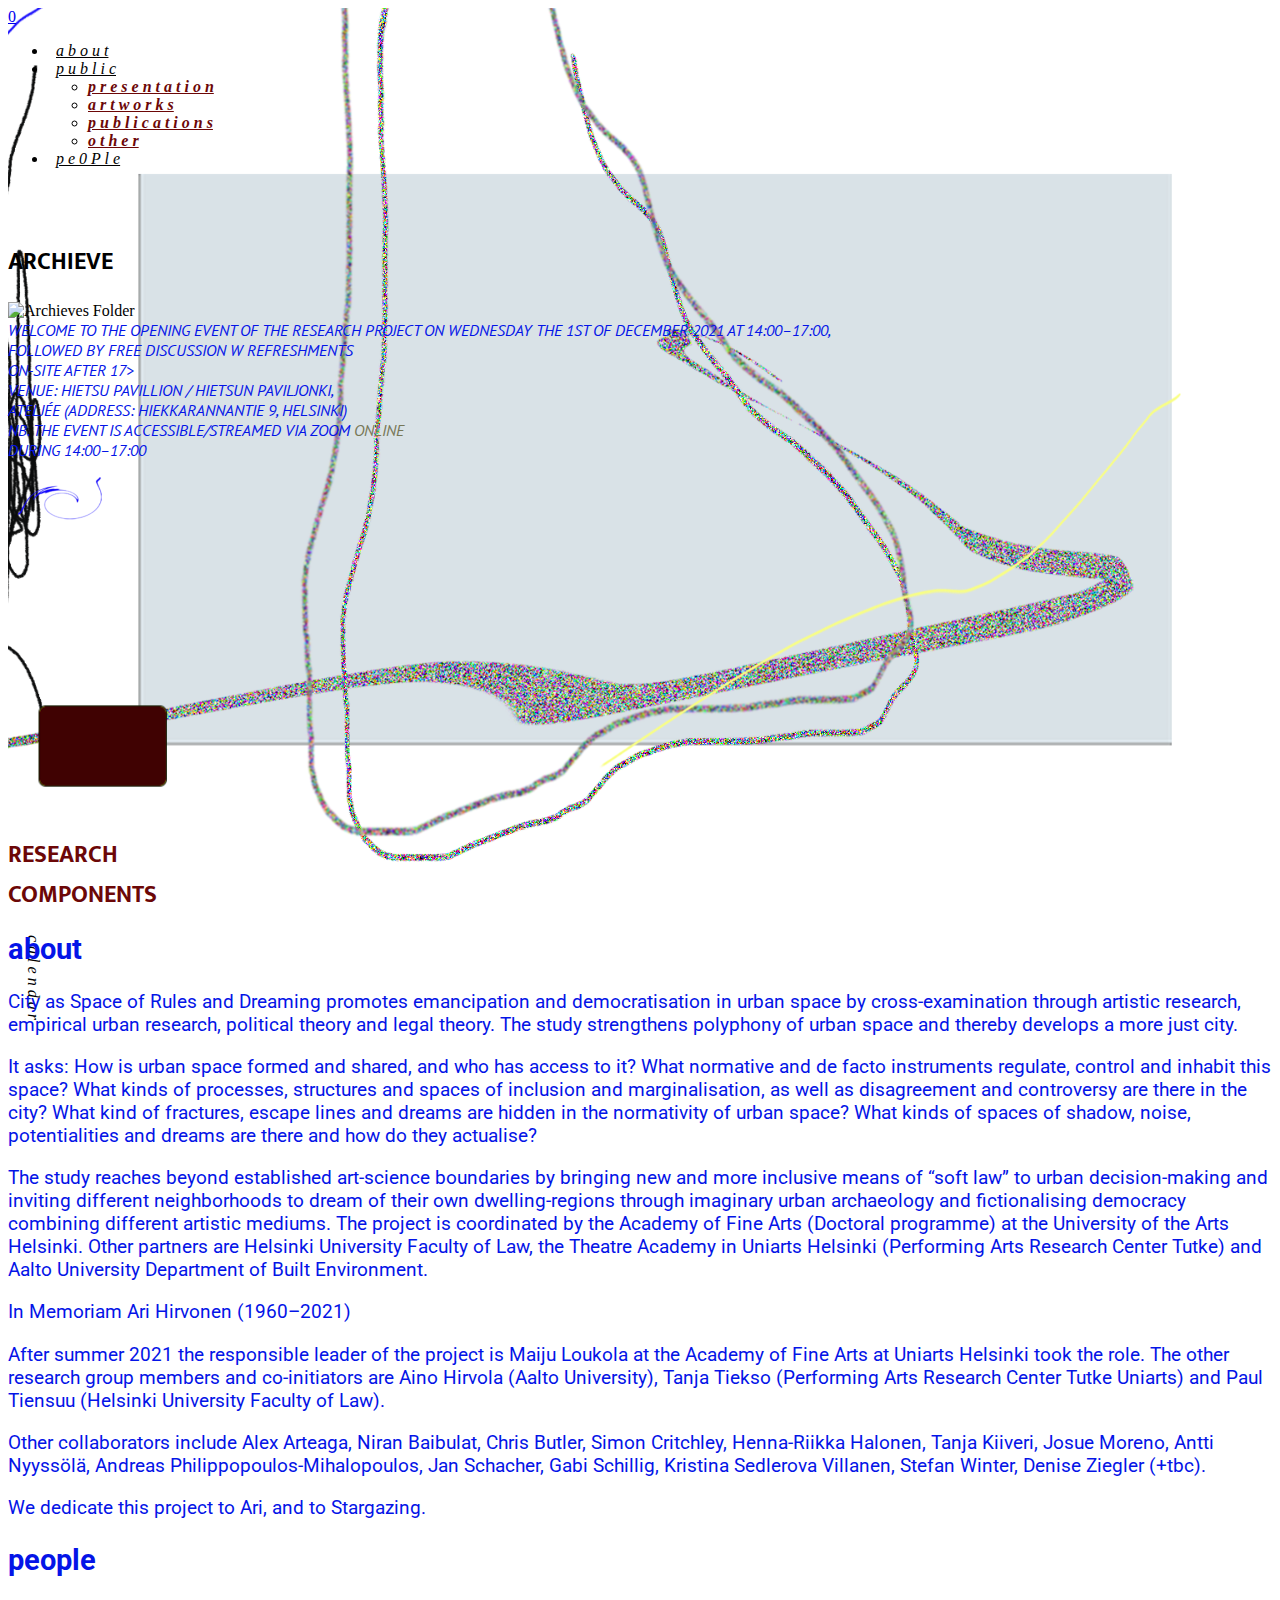
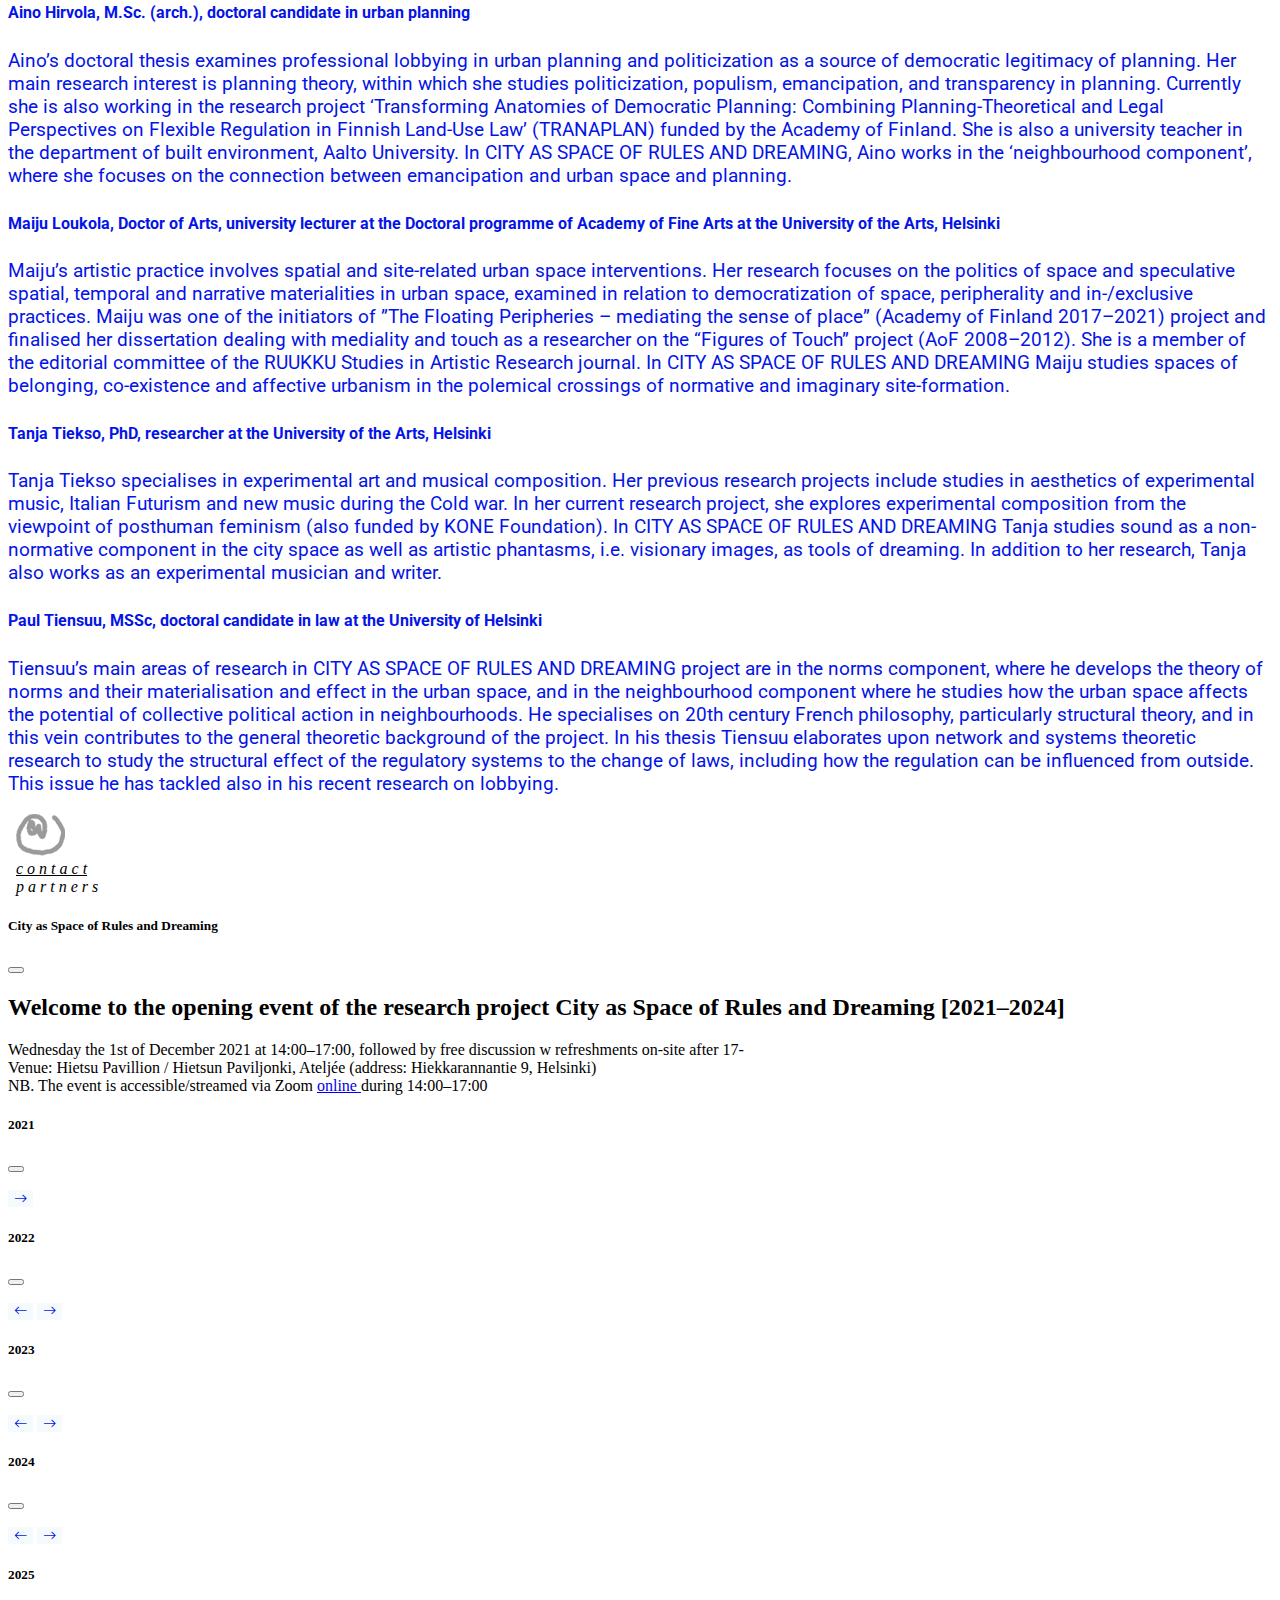
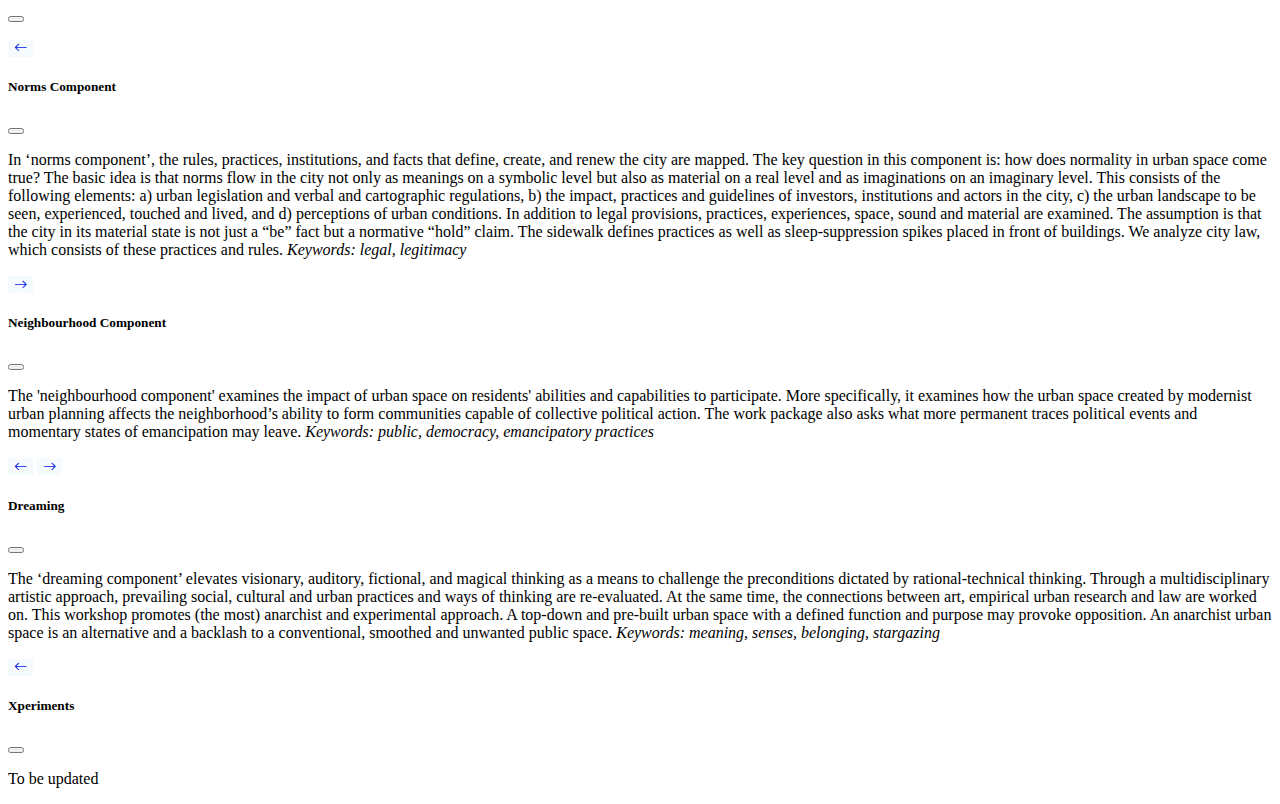
==== commit 97ec8af5: "Are you serious ?" ====
--- a/index.html
+++ b/index.html
@@ -234,9 +234,9 @@
       </div>
     </div>
   </div>
-  <div class="container-fluid sections">
-    <div class="row px-4" id="about">
-      <h2 class="mb-3">About</h2>
+  <div class="container-fluid sections pt-5">
+    <div class="row px-4 pt-5 " id="about">
+      <h2 class="mb-3 pt-5">About</h2>
       <section>
         <p>
           City as Space of Rules and Dreaming promotes emancipation and democratisation in urban space by
@@ -277,7 +277,7 @@
     </div>
     <div class="row px-4 mt-5 pt-1" id="people">
       <h2 class="mb-3">People</h2>
-      <section>
+      <section class="mb-5">
         <h5> Aino Hirvola, M.Sc. (arch.), doctoral candidate in urban planning</h5>
         <p>
           Aino’s doctoral thesis examines professional lobbying in urban planning and politicization as a source of
--- a/assets/css/styles.css
+++ b/assets/css/styles.css
@@ -52,20 +52,29 @@
     .calendar-text-container {
         min-height: 383px;
     }
+    .sections {
+        background-image: url("../img/background_down_about_people_final-min.png");
+        background-position: 50% 50%;
+        background-size: cover;
+        background-repeat: no-repeat;
+    }
 }
 
 @media(min-width:726px) {
     footer {
         justify-content: center;
     }
-
+    .sections {
+        background-image: url("../img/background_down_about_people_final-min.png");
+        background-position: 75% 29%;
+        background-size: cover;
+        background-repeat: no-repeat;
+    }
     .nav-link,
     .dropdown-item {
         font-style: italic;
         color: black !important;
-        font-size: large;
-    }
-
+    }
 }
 
 @media(max-width: 576px) {
@@ -90,6 +99,7 @@
         color:#0414e7;
         font-weight: bold;
     }
+    
 }
 
 .nav-link {
@@ -111,7 +121,9 @@
     font-weight: bold;
 }
 /* ---------------------- Banner --------------------*/
-
+.dropdown-item{
+    color: #6c0707 !important;
+}
 #banner {
     color: #0414e7;
     width: 100%;
@@ -317,19 +329,14 @@
 .sections {
     color: #0414e7;
     height: auto;
-    font-family: "PT sans", sans-serif;
-}
-
-.sections {
-    background-image: url("../img/background_down_about_people_final.png");
-    background-position: center;
-    background-size: cover;
-    background-repeat: no-repeat;
-}
+}
+
+
 
 #people,
 #about {
     font-size: 1.2rem;
+    font-family: 'Roboto',sans-serif;
 }
 
 .bg-btn {
@@ -367,7 +374,6 @@
 }
 
 .partners-text {
-    
     font-size: small;
     display: none;
 }
